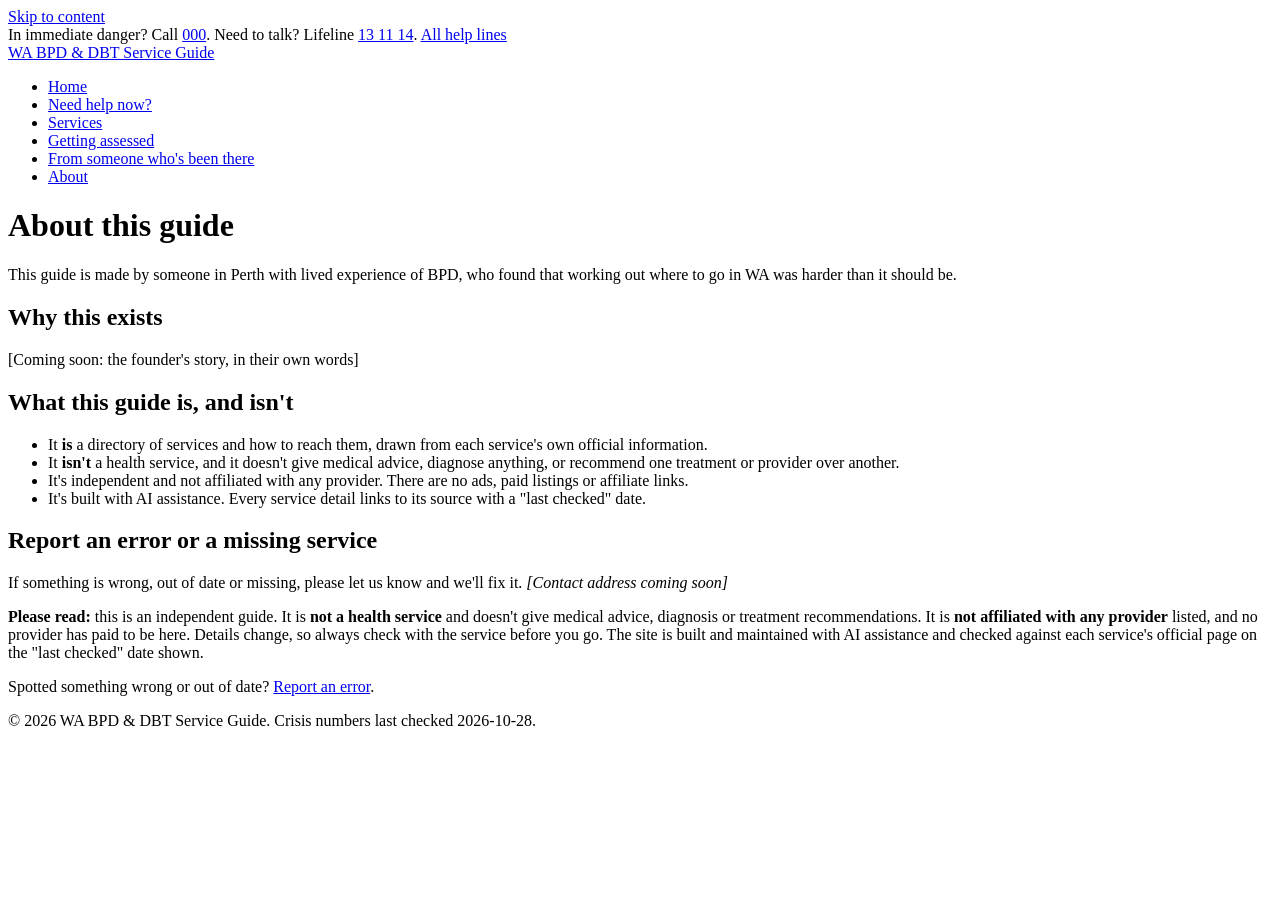
==== about/index.html @ 713c22a8 "Fix stylesheet and link paths for GitHub Pages subfolder Co-authored-by: thomasjohnston737 <thomasjo" ====
<!doctype html>
<html lang="en-AU">
<head>
<meta charset="utf-8">
<meta name="viewport" content="width=device-width,initial-scale=1">
<title>About | WA BPD &amp; DBT Service Guide</title>
<meta name="description" content="Who makes the WA BPD &amp; DBT Service Guide, how information is checked, and how to report an error.">
<link rel="canonical" href="https://thomasjohnston737.github.io/bpd-wa-guide/about/">
<meta property="og:title" content="About | WA BPD &amp; DBT Service Guide">
<meta property="og:description" content="Who makes the WA BPD &amp; DBT Service Guide, how information is checked, and how to report an error.">
<meta property="og:type" content="website">
<meta property="og:locale" content="en_AU">
<meta name="theme-color" content="#2f5d62">
<link rel="stylesheet" href="/bpd-wa-guide/assets/style.css">
</head>
<body>
<a class="skip" href="#main">Skip to content</a>
<div class="topbar"><div class="wrap">In immediate danger? Call <a href="tel:000">000</a>. Need to talk? Lifeline <a href="tel:131114">13 11 14</a>. <a href="/bpd-wa-guide/help-now/">All help lines</a></div></div>
<header class="site"><div class="wrap">
<a class="brand" href="/bpd-wa-guide/">WA BPD &amp; DBT <span>Service Guide</span></a>
<nav aria-label="Main"><ul><li><a href="/bpd-wa-guide/">Home</a></li><li><a href="/bpd-wa-guide/help-now/">Need help now?</a></li><li><a href="/bpd-wa-guide/services/">Services</a></li><li><a href="/bpd-wa-guide/getting-assessed/">Getting assessed</a></li><li><a href="/bpd-wa-guide/from-someone-whos-been-there/">From someone who&#x27;s been there</a></li><li><a href="/bpd-wa-guide/about/" aria-current=page>About</a></li></ul></nav>
</div></header>
<main id="main"><div class="wrap">

<h1>About this guide</h1>
<p class="lede">This guide is made by someone in Perth with lived experience of BPD, who found that working out where to go in WA was harder than it should be.</p>
<section class="placeholder"><h2>Why this exists</h2><p class="meta">[Coming soon: the founder's story, in their own words]</p></section>
<h2>What this guide is, and isn't</h2>
<ul>
<li>It <strong>is</strong> a directory of services and how to reach them, drawn from each service's own official information.</li>
<li>It <strong>isn't</strong> a health service, and it doesn't give medical advice, diagnose anything, or recommend one treatment or provider over another.</li>
<li>It's independent and not affiliated with any provider. There are no ads, paid listings or affiliate links.</li>
<li>It's built with AI assistance. Every service detail links to its source with a "last checked" date.</li>
</ul>
<h2 id="report">Report an error or a missing service</h2>
<p>If something is wrong, out of date or missing, please let us know and we'll fix it. <em>[Contact address coming soon]</em></p>

</div></main>
<footer class="site"><div class="wrap">
<p><strong>Please read:</strong> this is an independent guide. It is <strong>not a health service</strong> and doesn't give medical advice, diagnosis or treatment recommendations. It is <strong>not affiliated with any provider</strong> listed, and no provider has paid to be here. Details change, so always check with the service before you go. The site is built and maintained with AI assistance and checked against each service's official page on the "last checked" date shown.</p>
<p>Spotted something wrong or out of date? <a href="/bpd-wa-guide/about/#report">Report an error</a>.</p>
<p>&copy; 2026 WA BPD & DBT Service Guide. Crisis numbers last checked 2026-10-28.</p>
</div></footer>
</body>
</html>
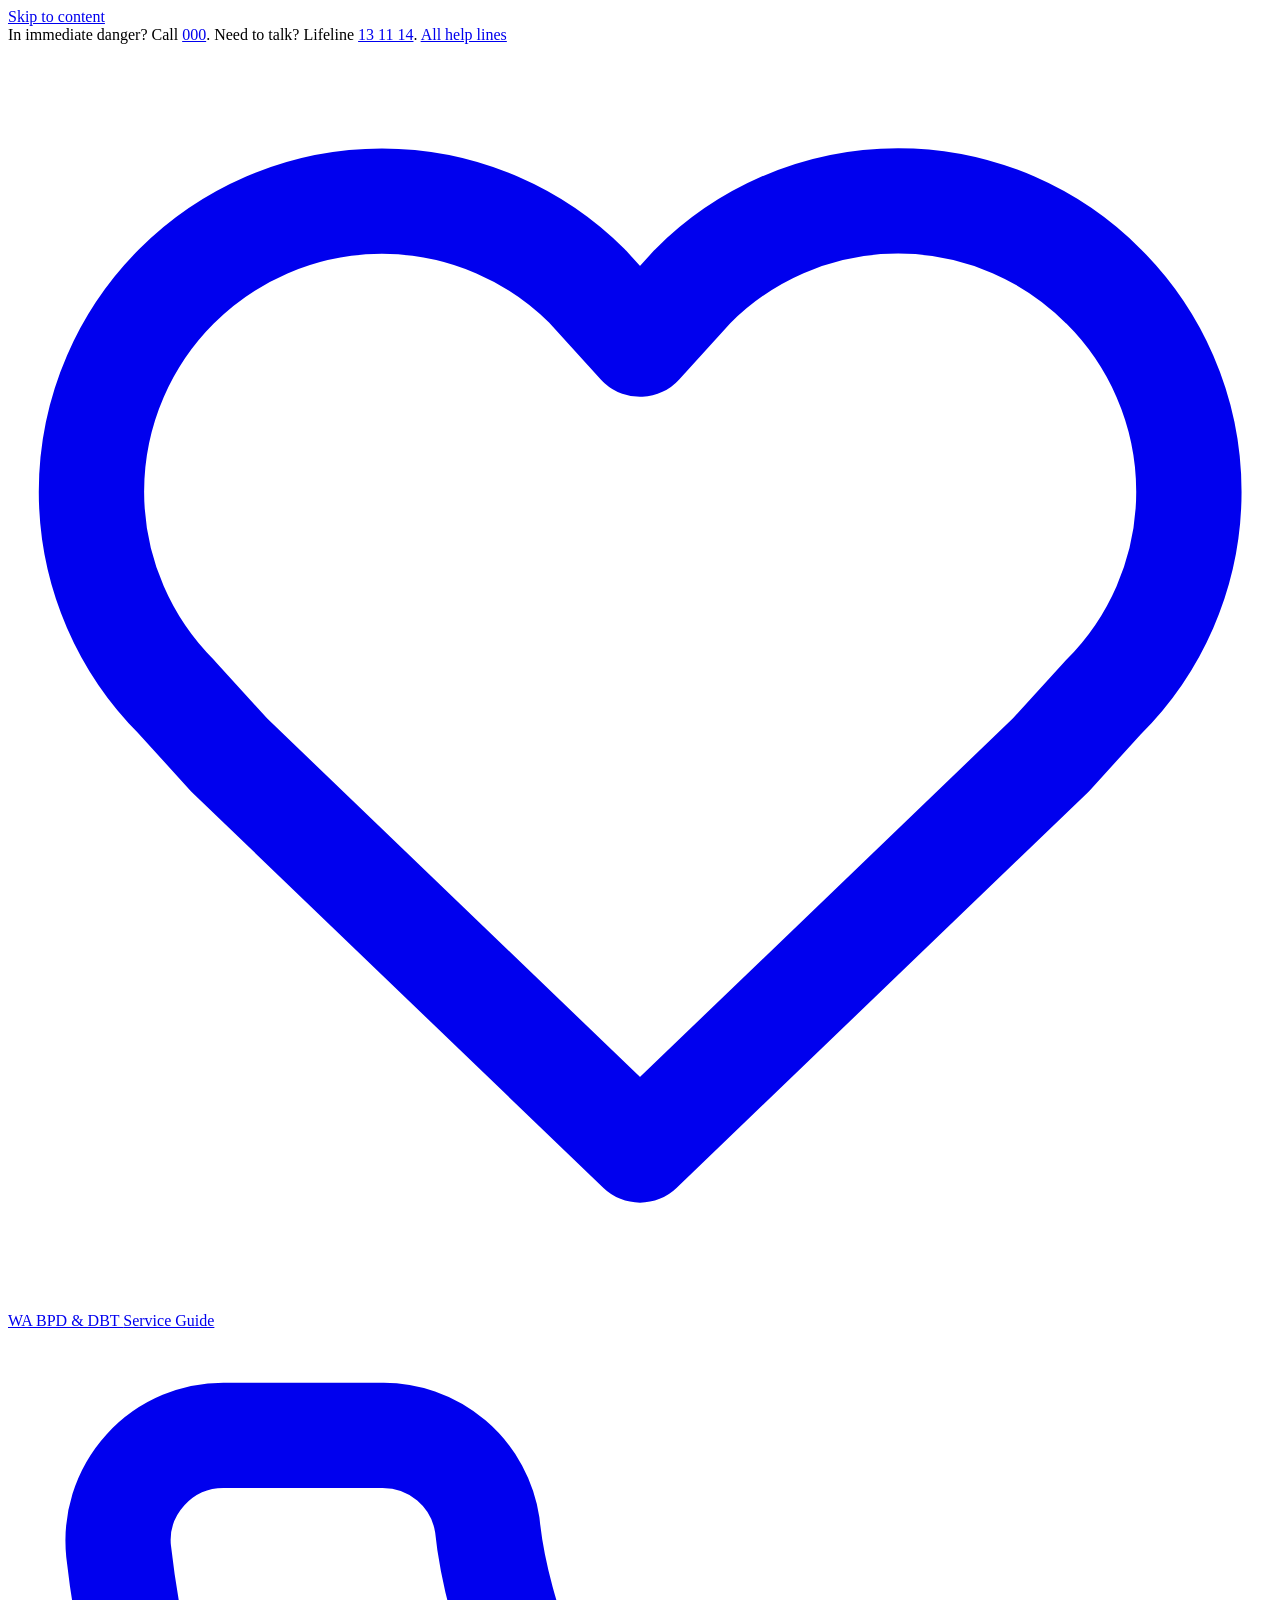
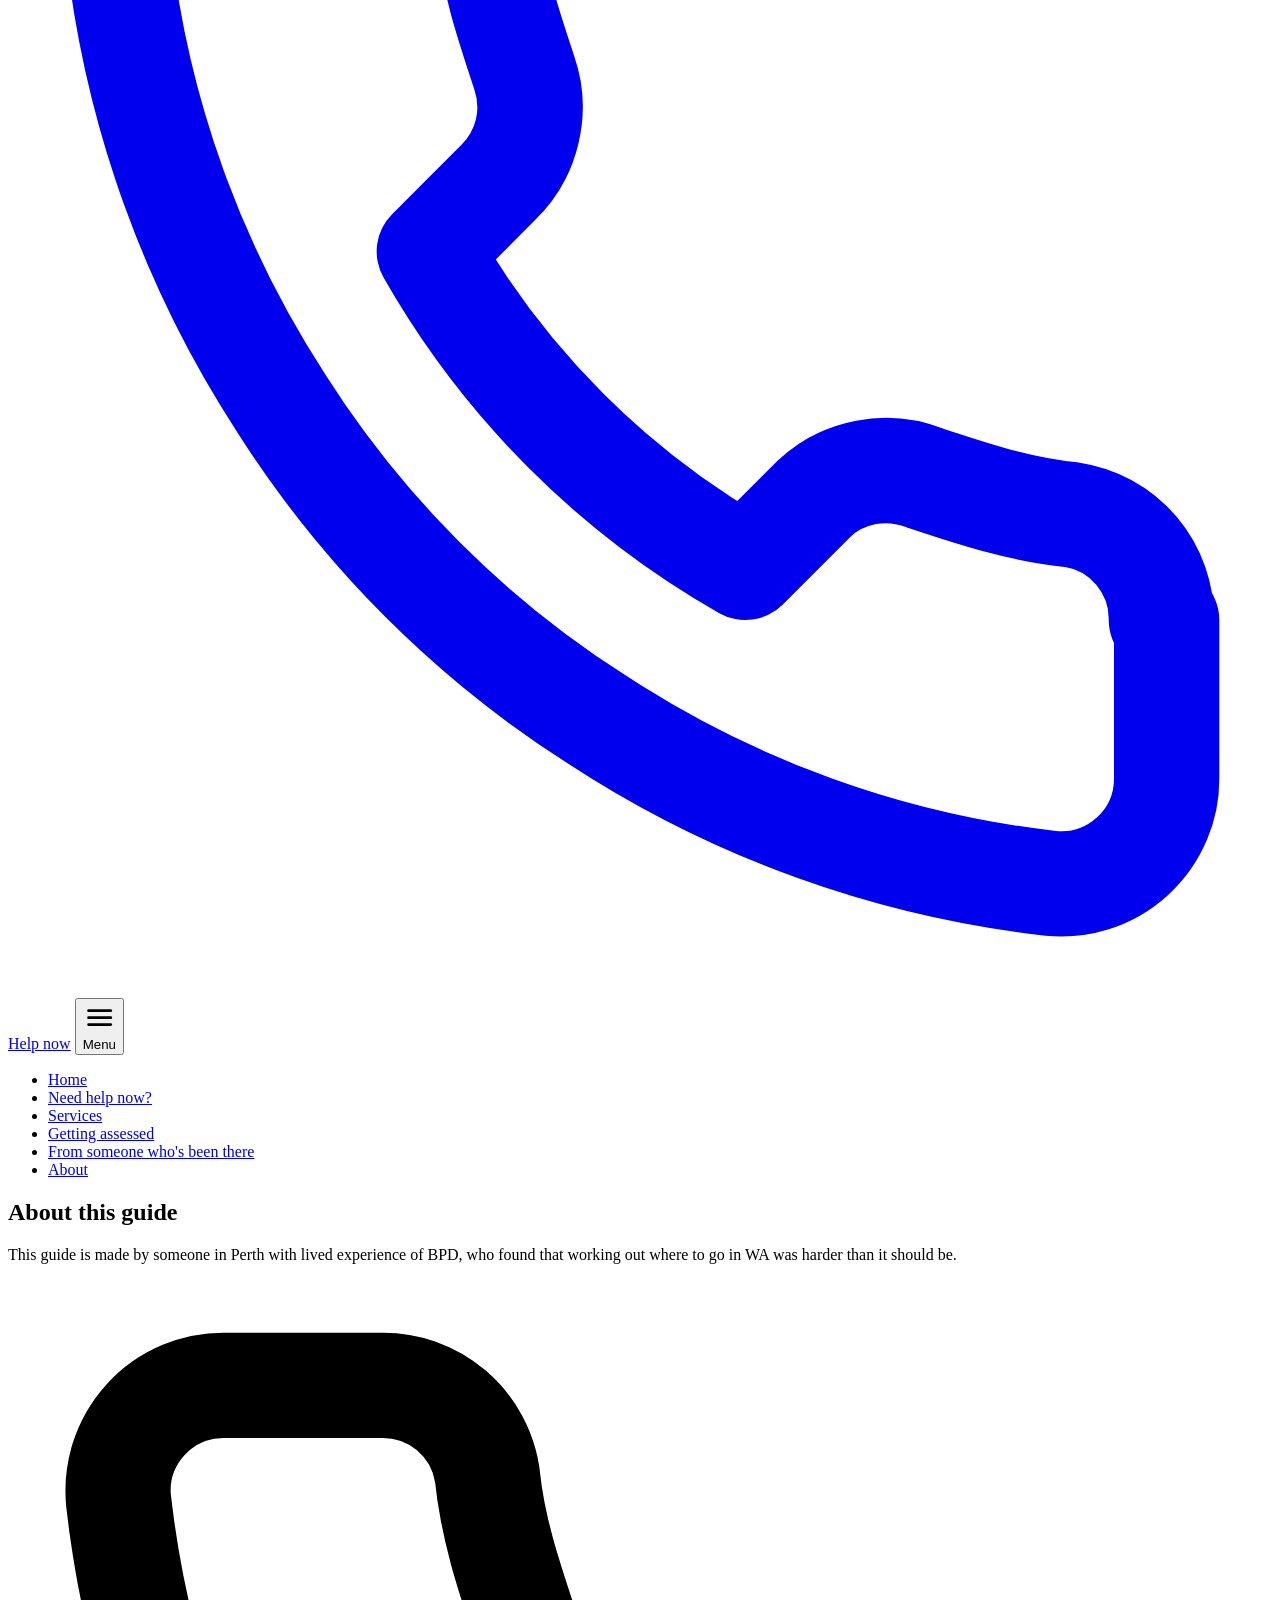
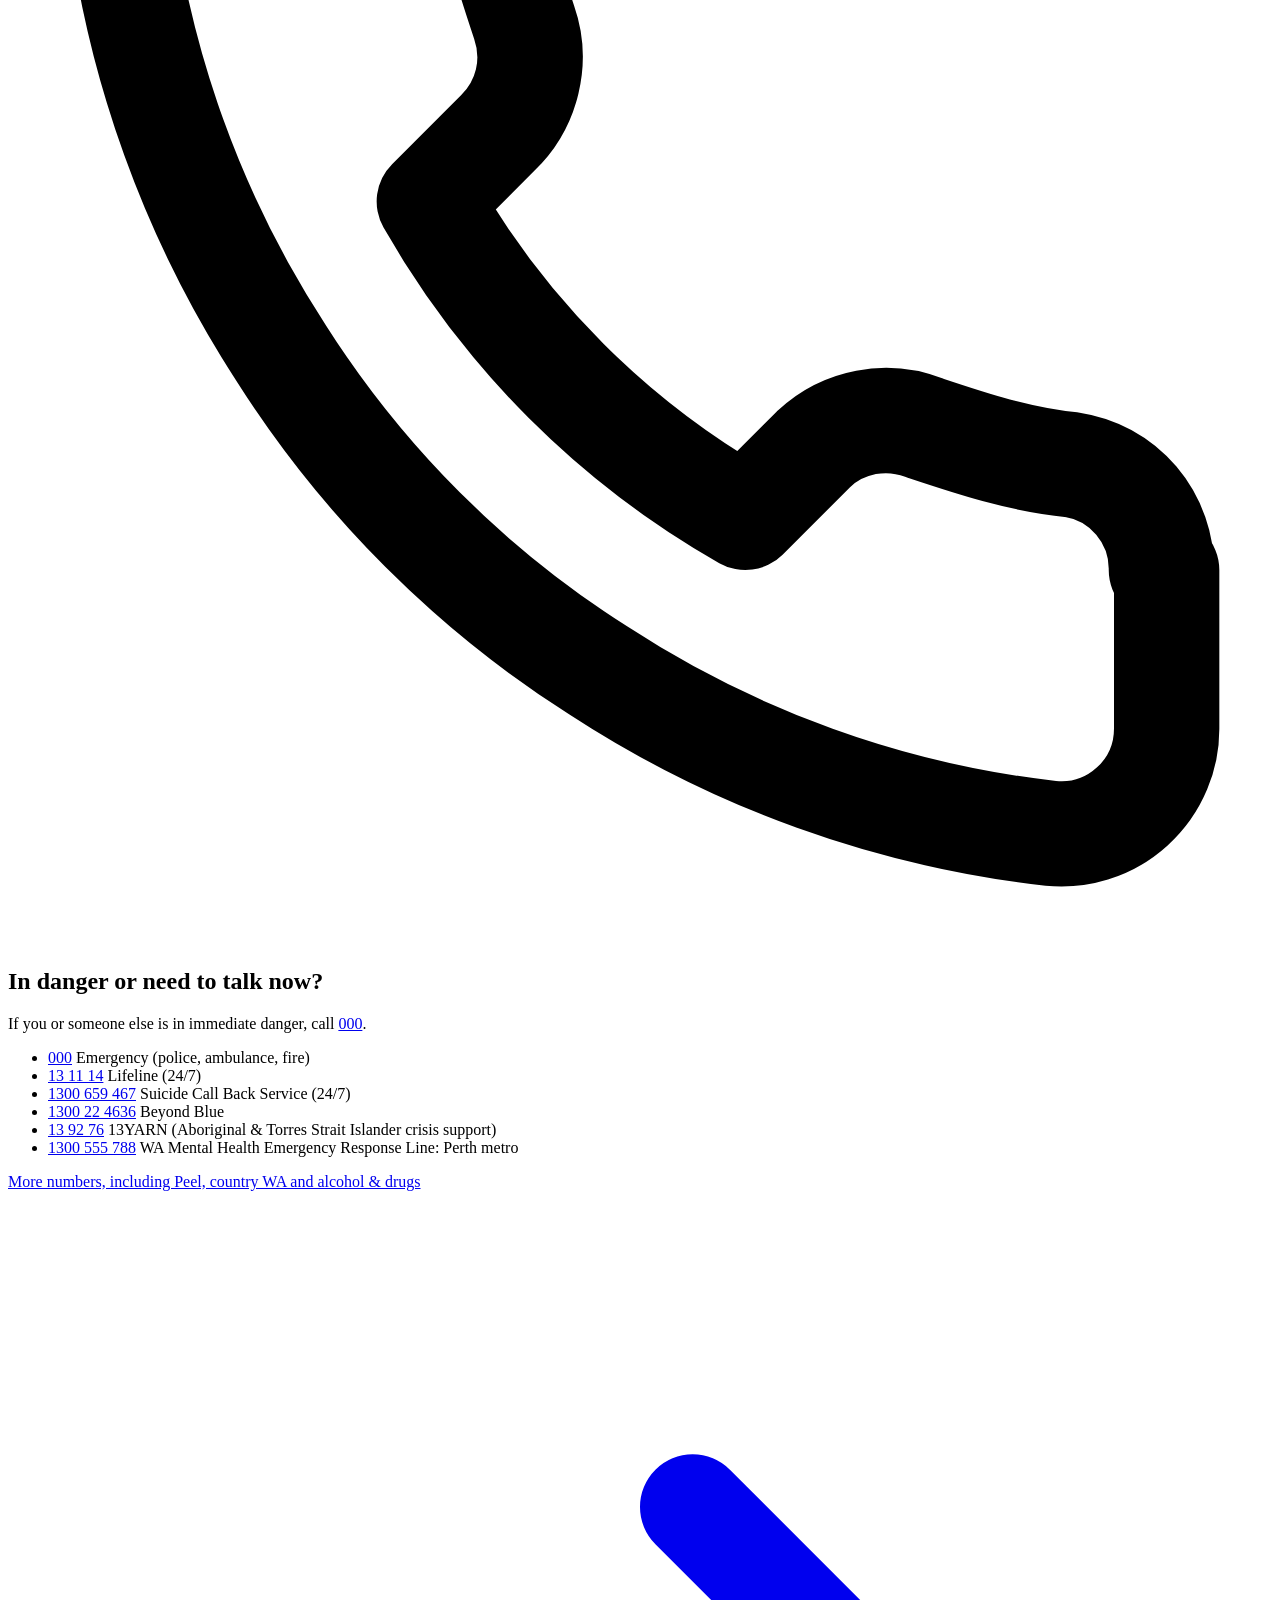
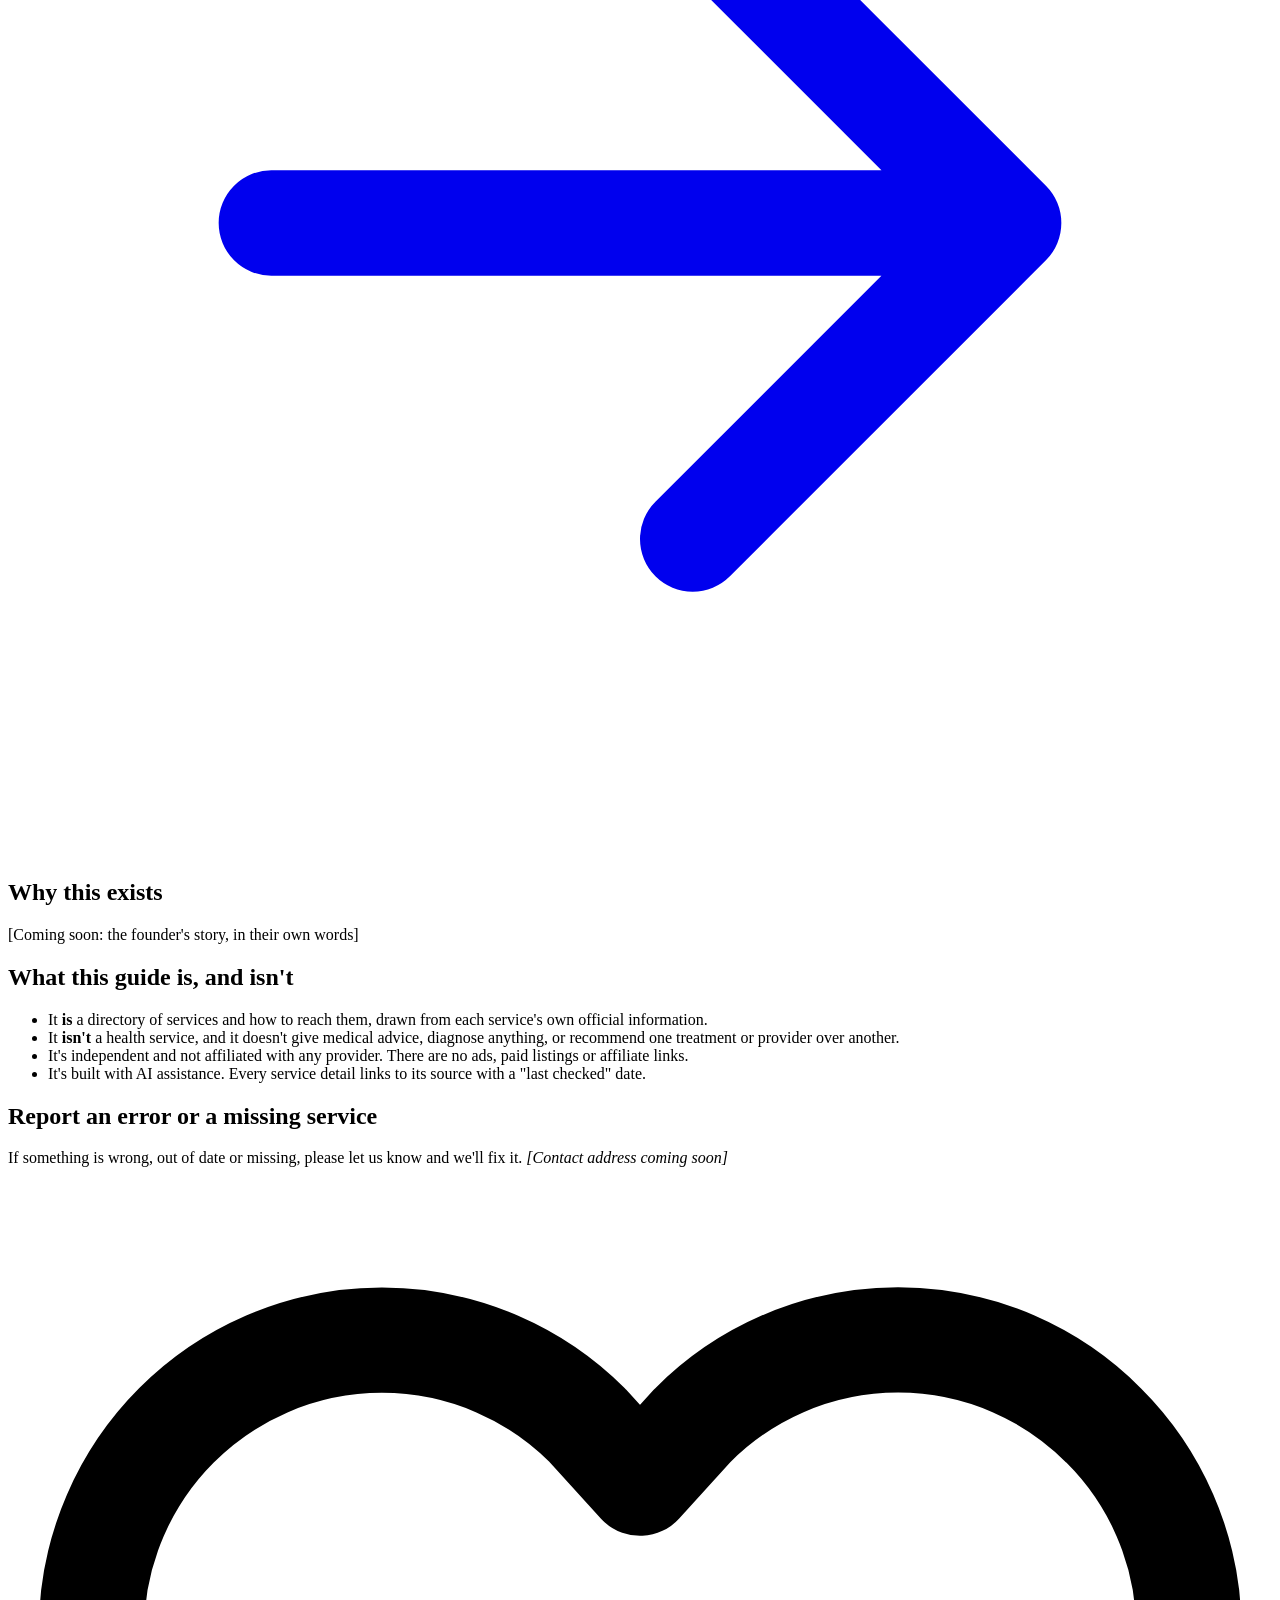
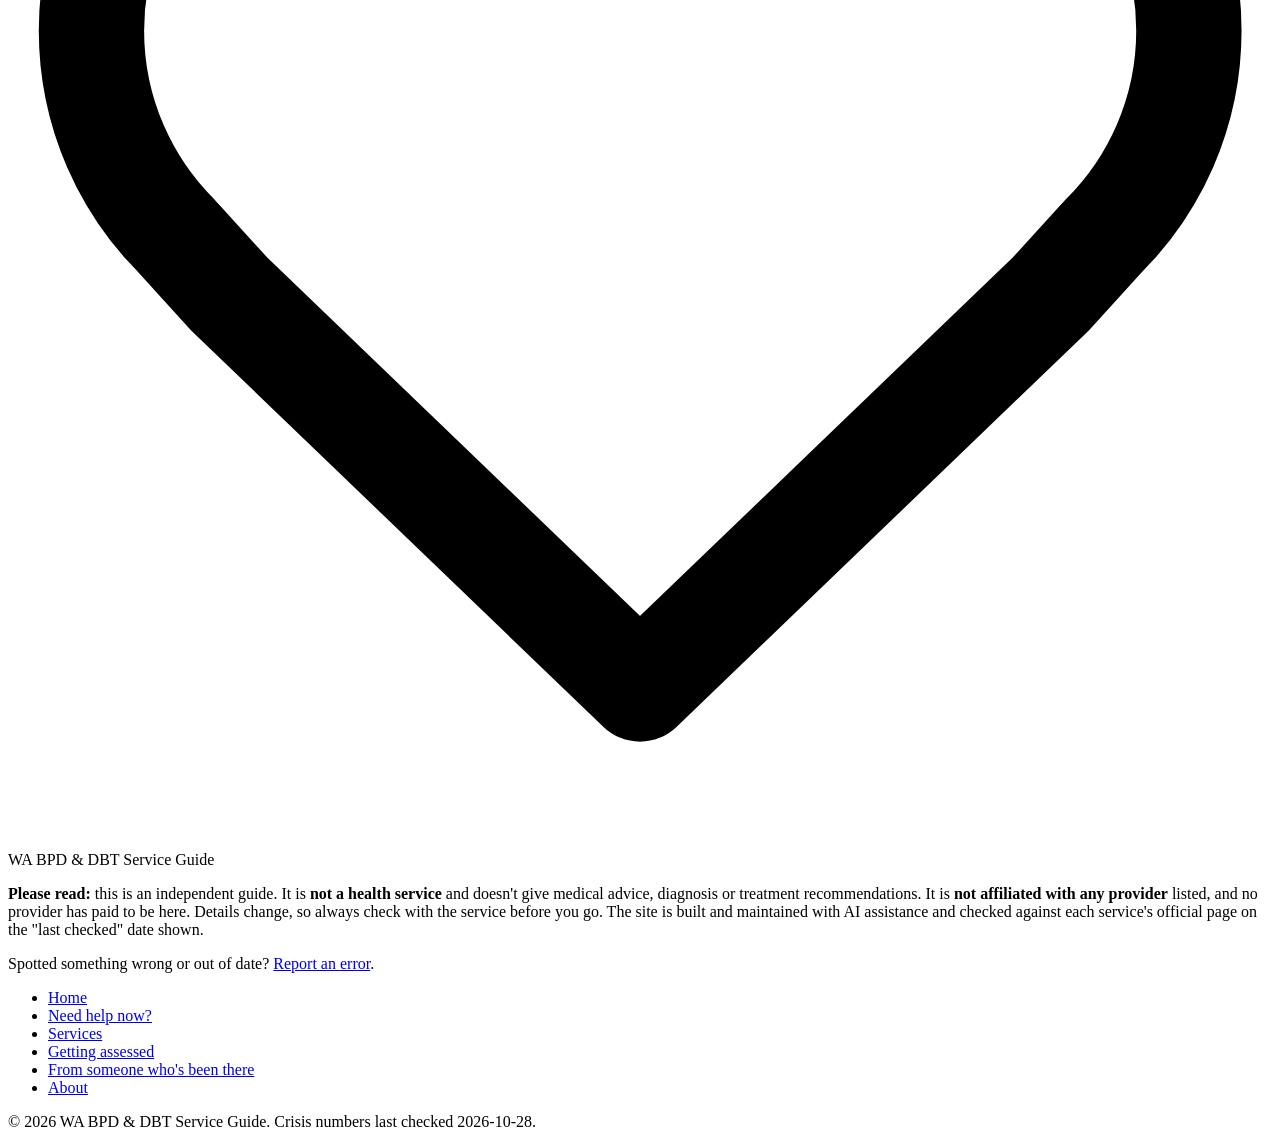
==== commit 5881fdbd: "Visual redesign: header, hero, cards, crisis tiles, services filters Co-authored-by: thomasjohnston7" ====
--- a/about/index.html
+++ b/about/index.html
@@ -1,5 +1,5 @@
 <!doctype html>
-<html lang="en-AU">
+<html lang="en-AU" class="no-js">
 <head>
 <meta charset="utf-8">
 <meta name="viewport" content="width=device-width,initial-scale=1">
@@ -10,20 +10,29 @@
 <meta property="og:description" content="Who makes the WA BPD &amp; DBT Service Guide, how information is checked, and how to report an error.">
 <meta property="og:type" content="website">
 <meta property="og:locale" content="en_AU">
-<meta name="theme-color" content="#2f5d62">
+<meta name="theme-color" content="#1f4f4b">
 <link rel="stylesheet" href="/bpd-wa-guide/assets/style.css">
+<script>document.documentElement.className='js'</script>
 </head>
 <body>
 <a class="skip" href="#main">Skip to content</a>
 <div class="topbar"><div class="wrap">In immediate danger? Call <a href="tel:000">000</a>. Need to talk? Lifeline <a href="tel:131114">13 11 14</a>. <a href="/bpd-wa-guide/help-now/">All help lines</a></div></div>
-<header class="site"><div class="wrap">
-<a class="brand" href="/bpd-wa-guide/">WA BPD &amp; DBT <span>Service Guide</span></a>
-<nav aria-label="Main"><ul><li><a href="/bpd-wa-guide/">Home</a></li><li><a href="/bpd-wa-guide/help-now/">Need help now?</a></li><li><a href="/bpd-wa-guide/services/">Services</a></li><li><a href="/bpd-wa-guide/getting-assessed/">Getting assessed</a></li><li><a href="/bpd-wa-guide/from-someone-whos-been-there/">From someone who&#x27;s been there</a></li><li><a href="/bpd-wa-guide/about/" aria-current=page>About</a></li></ul></nav>
+<header class="site"><div class="wrap bar">
+<a class="brand" href="/bpd-wa-guide/"><span class="mark" aria-hidden="true"><svg class="ic" viewBox="0 0 24 24" aria-hidden="true" focusable="false" fill="none" stroke="currentColor" stroke-width="2" stroke-linecap="round" stroke-linejoin="round"><path d="M20.8 4.6a5.5 5.5 0 0 0-7.8 0L12 5.7l-1-1.1a5.5 5.5 0 0 0-7.8 7.8l1 1.1L12 21l7.8-7.5 1-1.1a5.5 5.5 0 0 0 0-7.8z"/></svg></span><span class="bname">WA BPD &amp; DBT <span>Service Guide</span></span></a>
+<div class="hactions">
+<a class="btn-urgent" href="/bpd-wa-guide/help-now/" aria-label="Need help now? Crisis and support lines"><svg class="ic sm" viewBox="0 0 24 24" aria-hidden="true" focusable="false" fill="none" stroke="currentColor" stroke-width="2" stroke-linecap="round" stroke-linejoin="round"><path d="M22 16.9v3a2 2 0 0 1-2.2 2 19.8 19.8 0 0 1-8.6-3.1 19.5 19.5 0 0 1-6-6A19.8 19.8 0 0 1 2.1 4.2 2 2 0 0 1 4.1 2h3a2 2 0 0 1 2 1.7c.1 1 .4 1.9.7 2.8a2 2 0 0 1-.5 2.1L8 9.9a16 16 0 0 0 6 6l1.3-1.3a2 2 0 0 1 2.1-.4c.9.3 1.8.6 2.8.7a2 2 0 0 1 1.7 2z"/></svg><span>Help now</span></a>
+<button type="button" class="nav-toggle" aria-expanded="false" aria-controls="mainnav"><svg class="ic" viewBox="0 0 24 24" aria-hidden="true" focusable="false" fill="none" stroke="currentColor" stroke-width="2" stroke-linecap="round" stroke-linejoin="round"><path d="M4 7h16M4 12h16M4 17h16"/></svg><span>Menu</span></button>
+</div>
+<nav id="mainnav" class="mainnav" aria-label="Main"><ul><li><a href="/bpd-wa-guide/">Home</a></li><li><a href="/bpd-wa-guide/help-now/">Need help now?</a></li><li><a href="/bpd-wa-guide/services/">Services</a></li><li><a href="/bpd-wa-guide/getting-assessed/">Getting assessed</a></li><li><a href="/bpd-wa-guide/from-someone-whos-been-there/">From someone who&#x27;s been there</a></li><li><a href="/bpd-wa-guide/about/" aria-current=page>About</a></li></ul></nav>
 </div></header>
+<section class="pagehead"><div class="wrap"><h1>About this guide</h1><p class="lede">This guide is made by someone in Perth with lived experience of BPD, who found that working out where to go in WA was harder than it should be.</p></div></section>
 <main id="main"><div class="wrap">
 
-<h1>About this guide</h1>
-<p class="lede">This guide is made by someone in Perth with lived experience of BPD, who found that working out where to go in WA was harder than it should be.</p>
+<aside class="crisis" aria-label="Crisis support">
+<div class="crisis-head"><span class="crisis-ic"><svg class="ic" viewBox="0 0 24 24" aria-hidden="true" focusable="false" fill="none" stroke="currentColor" stroke-width="2" stroke-linecap="round" stroke-linejoin="round"><path d="M22 16.9v3a2 2 0 0 1-2.2 2 19.8 19.8 0 0 1-8.6-3.1 19.5 19.5 0 0 1-6-6A19.8 19.8 0 0 1 2.1 4.2 2 2 0 0 1 4.1 2h3a2 2 0 0 1 2 1.7c.1 1 .4 1.9.7 2.8a2 2 0 0 1-.5 2.1L8 9.9a16 16 0 0 0 6 6l1.3-1.3a2 2 0 0 1 2.1-.4c.9.3 1.8.6 2.8.7a2 2 0 0 1 1.7 2z"/></svg></span><h2>In danger or need to talk now?</h2></div>
+<p>If you or someone else is in immediate danger, call <a class="num" href="tel:000">000</a>.</p>
+<ul><li><a class="num" href="tel:000">000</a> <span>Emergency (police, ambulance, fire)</span></li><li><a class="num" href="tel:131114">13 11 14</a> <span>Lifeline (24/7)</span></li><li><a class="num" href="tel:1300659467">1300 659 467</a> <span>Suicide Call Back Service (24/7)</span></li><li><a class="num" href="tel:1300224636">1300 22 4636</a> <span>Beyond Blue</span></li><li><a class="num" href="tel:139276">13 92 76</a> <span>13YARN (Aboriginal &amp; Torres Strait Islander crisis support)</span></li><li><a class="num" href="tel:1300555788">1300 555 788</a> <span>WA Mental Health Emergency Response Line: Perth metro</span></li></ul><p class="more"><a href="/bpd-wa-guide/help-now/">More numbers, including Peel, country WA and alcohol &amp; drugs <svg class="ic sm" viewBox="0 0 24 24" aria-hidden="true" focusable="false" fill="none" stroke="currentColor" stroke-width="2" stroke-linecap="round" stroke-linejoin="round"><path d="M5 12h14M13 6l6 6-6 6"/></svg></a></p>
+</aside>
 <section class="placeholder"><h2>Why this exists</h2><p class="meta">[Coming soon: the founder's story, in their own words]</p></section>
 <h2>What this guide is, and isn't</h2>
 <ul>
@@ -37,9 +46,14 @@
 
 </div></main>
 <footer class="site"><div class="wrap">
+<div class="fgrid">
+<div><p class="fbrand"><span class="mark" aria-hidden="true"><svg class="ic" viewBox="0 0 24 24" aria-hidden="true" focusable="false" fill="none" stroke="currentColor" stroke-width="2" stroke-linecap="round" stroke-linejoin="round"><path d="M20.8 4.6a5.5 5.5 0 0 0-7.8 0L12 5.7l-1-1.1a5.5 5.5 0 0 0-7.8 7.8l1 1.1L12 21l7.8-7.5 1-1.1a5.5 5.5 0 0 0 0-7.8z"/></svg></span> WA BPD & DBT Service Guide</p>
 <p><strong>Please read:</strong> this is an independent guide. It is <strong>not a health service</strong> and doesn't give medical advice, diagnosis or treatment recommendations. It is <strong>not affiliated with any provider</strong> listed, and no provider has paid to be here. Details change, so always check with the service before you go. The site is built and maintained with AI assistance and checked against each service's official page on the "last checked" date shown.</p>
-<p>Spotted something wrong or out of date? <a href="/bpd-wa-guide/about/#report">Report an error</a>.</p>
-<p>&copy; 2026 WA BPD & DBT Service Guide. Crisis numbers last checked 2026-10-28.</p>
+<p>Spotted something wrong or out of date? <a href="/bpd-wa-guide/about/#report">Report an error</a>.</p></div>
+<nav aria-label="Footer"><ul class="flinks"><li><a href="/bpd-wa-guide/">Home</a></li><li><a href="/bpd-wa-guide/help-now/">Need help now?</a></li><li><a href="/bpd-wa-guide/services/">Services</a></li><li><a href="/bpd-wa-guide/getting-assessed/">Getting assessed</a></li><li><a href="/bpd-wa-guide/from-someone-whos-been-there/">From someone who&#x27;s been there</a></li><li><a href="/bpd-wa-guide/about/">About</a></li></ul></nav>
+</div>
+<p class="fsmall">&copy; 2026 WA BPD & DBT Service Guide. Crisis numbers last checked 2026-10-28.</p>
 </div></footer>
+<script>(function(){var b=document.querySelector('.nav-toggle'),n=document.getElementById('mainnav');if(!b||!n)return;b.addEventListener('click',function(){var o=b.getAttribute('aria-expanded')==='true';b.setAttribute('aria-expanded',String(!o));n.classList.toggle('open',!o);});document.addEventListener('keydown',function(ev){if(ev.key==='Escape'&&n.classList.contains('open')){n.classList.remove('open');b.setAttribute('aria-expanded','false');b.focus();}});})();</script>
 </body>
 </html>
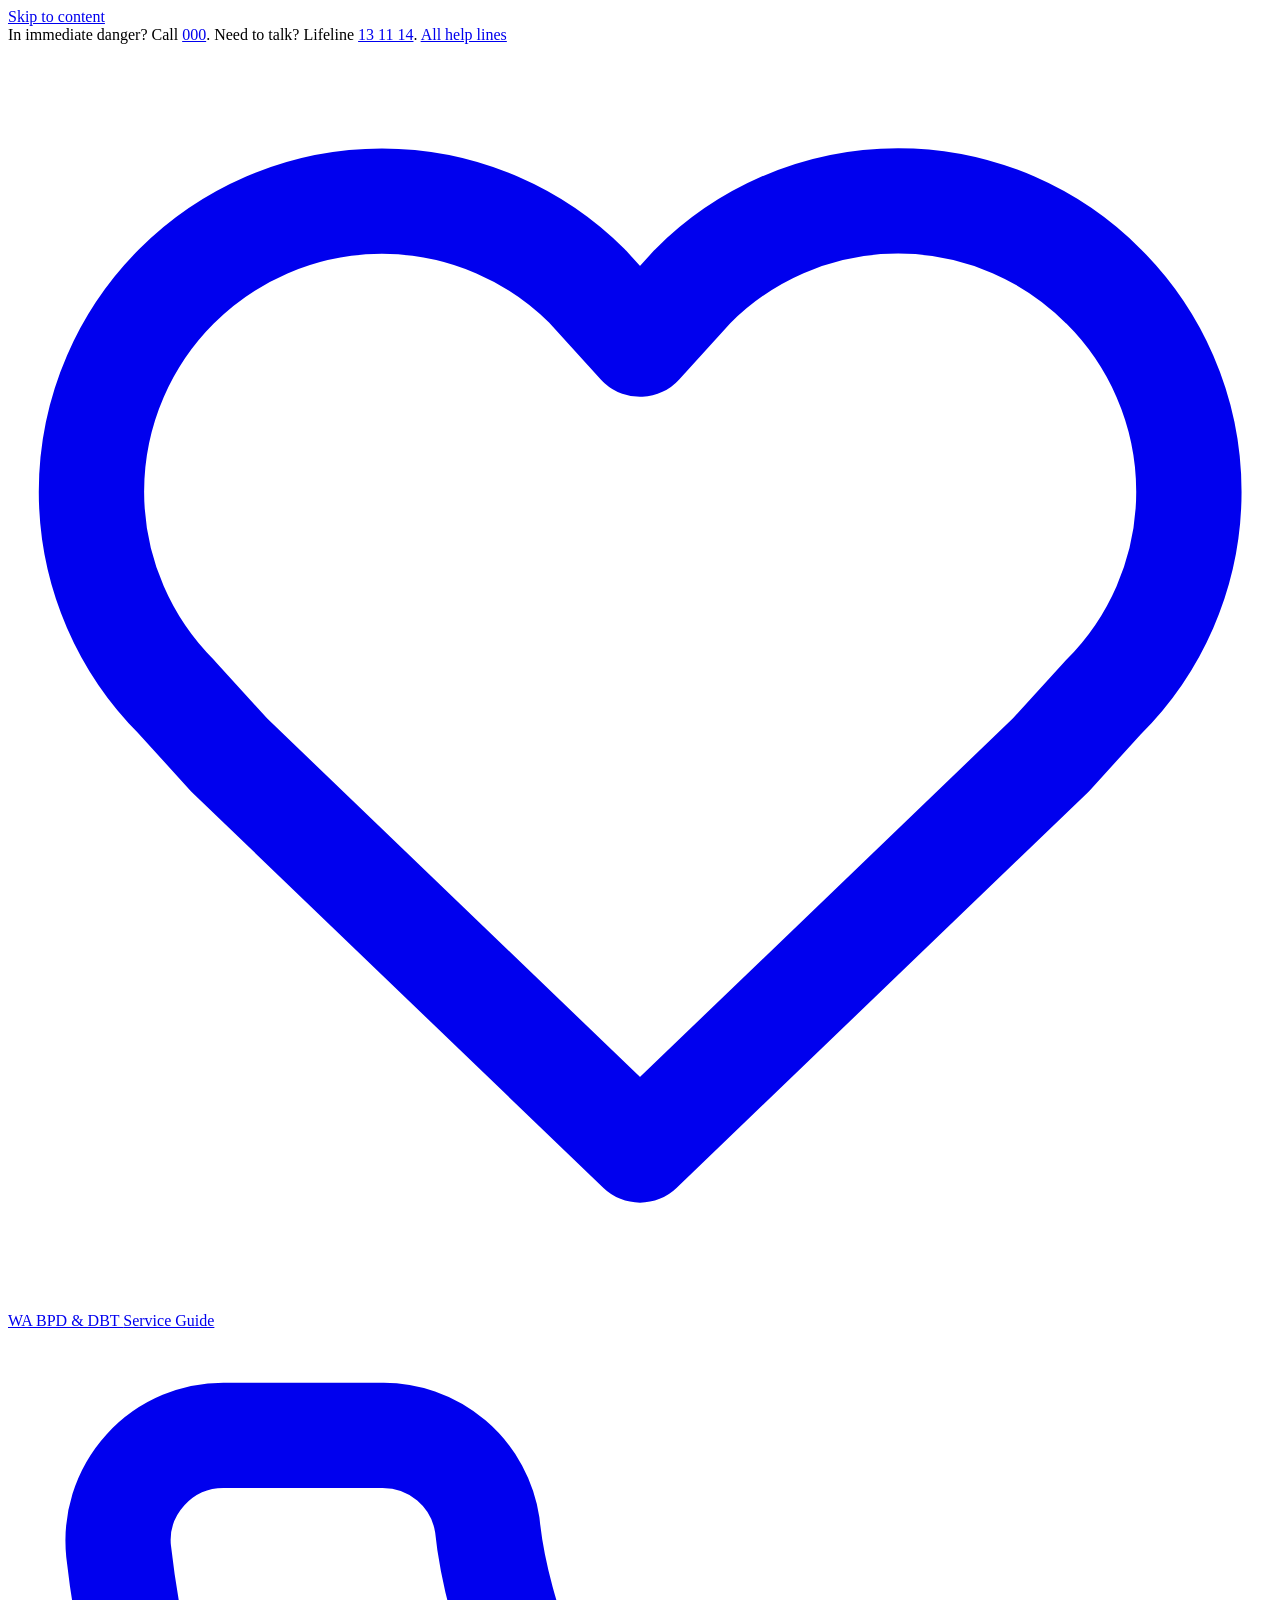
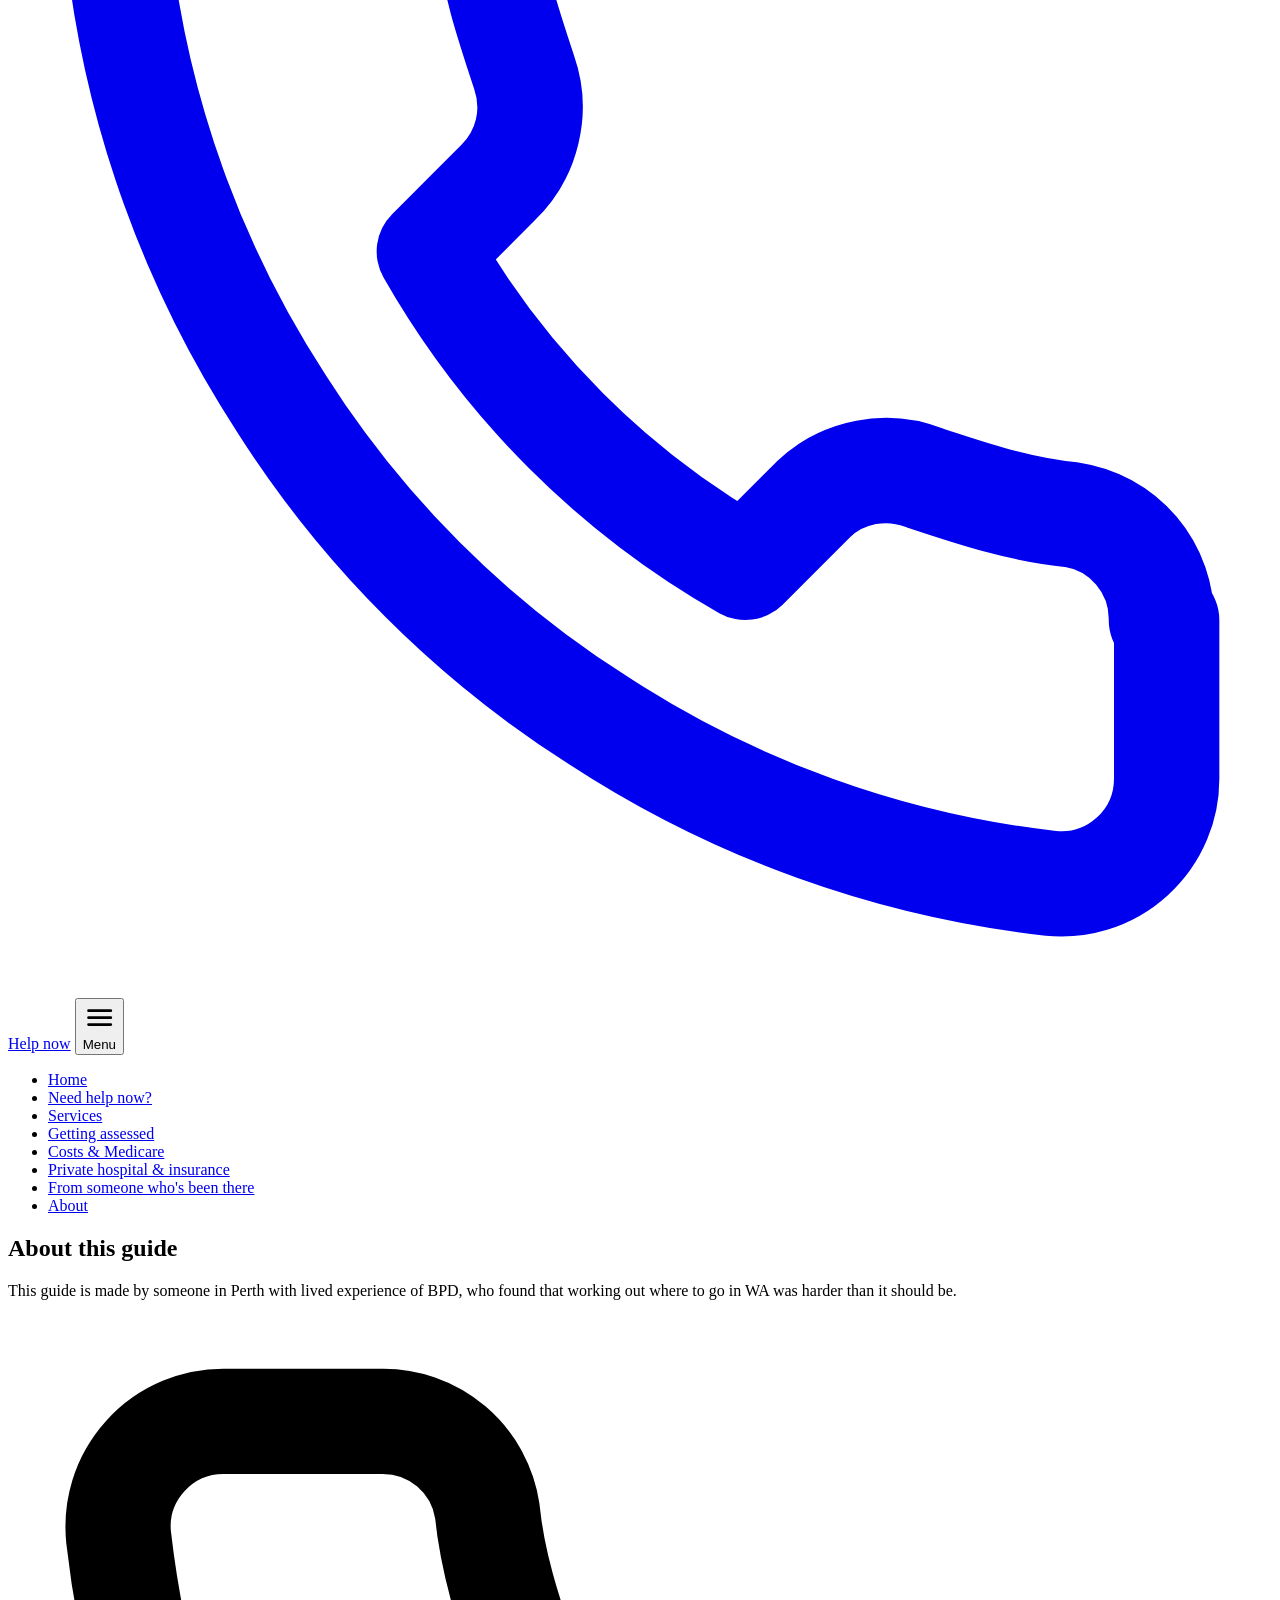
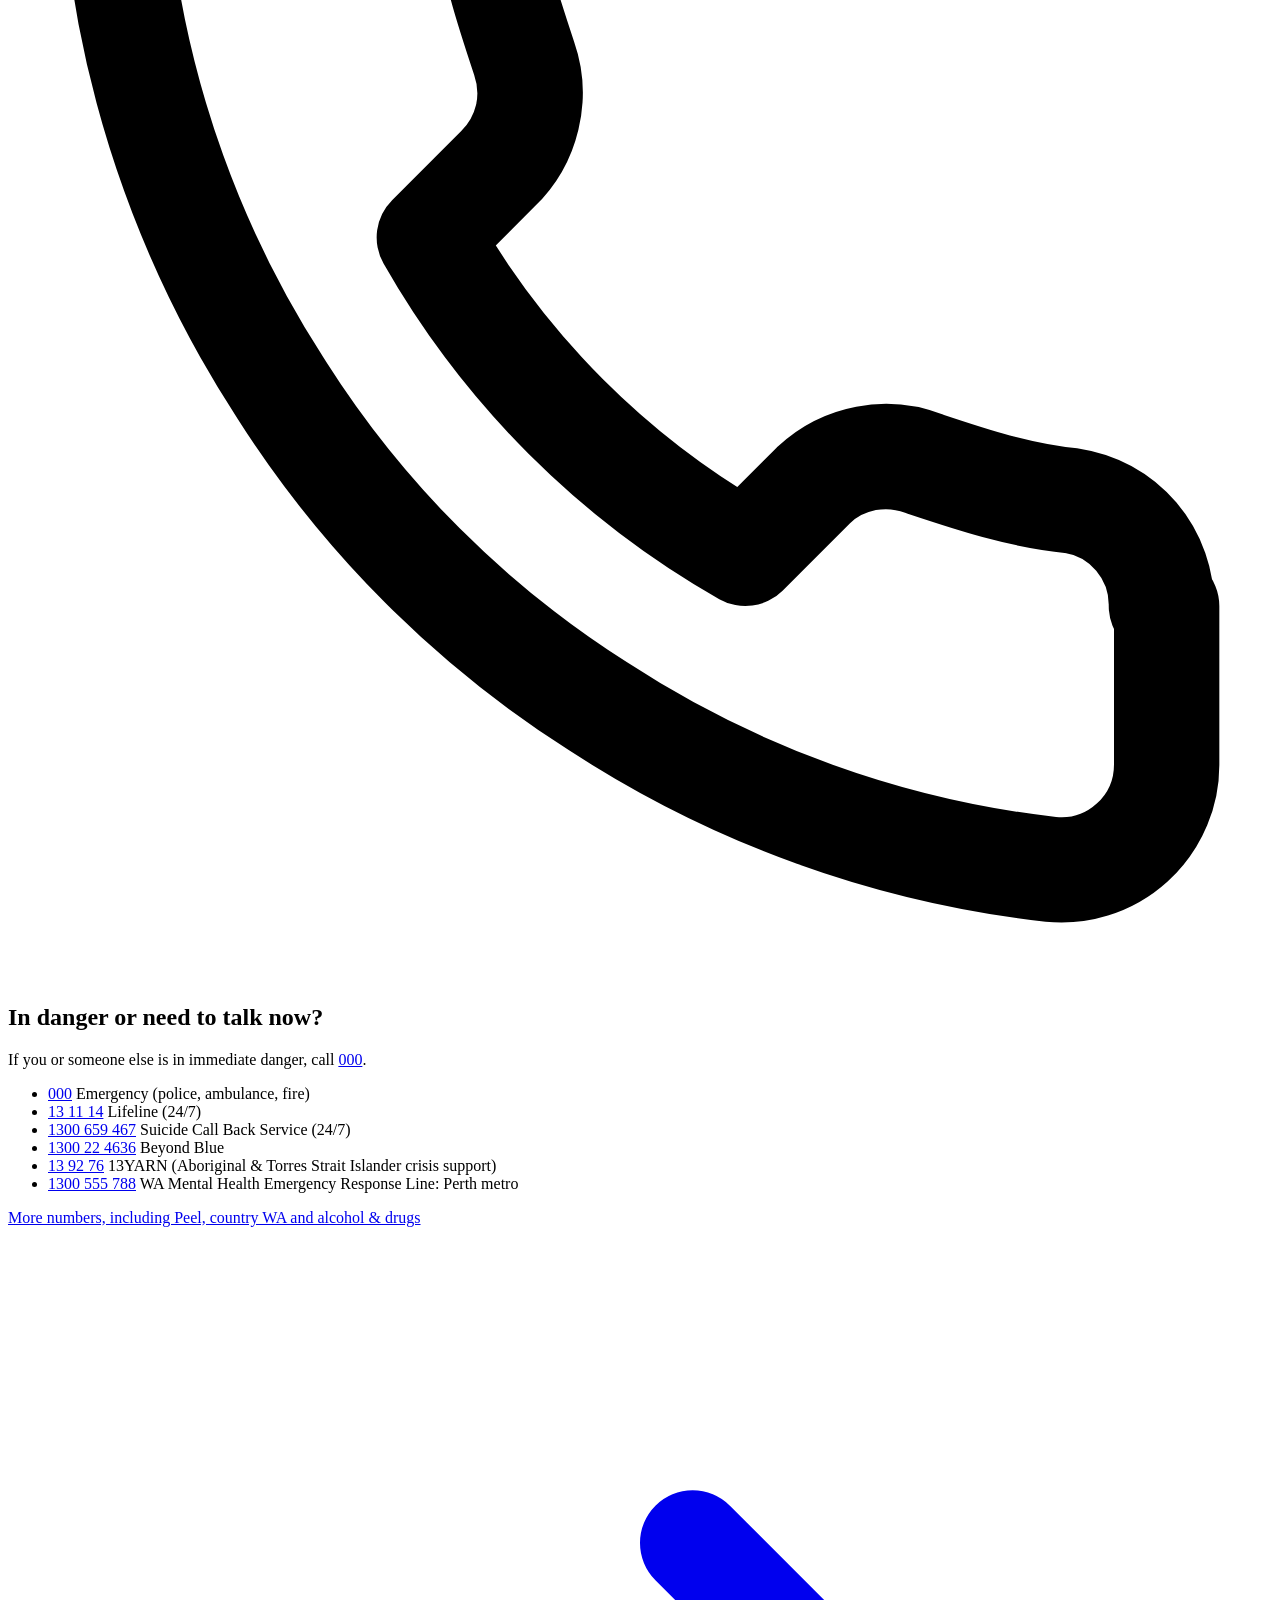
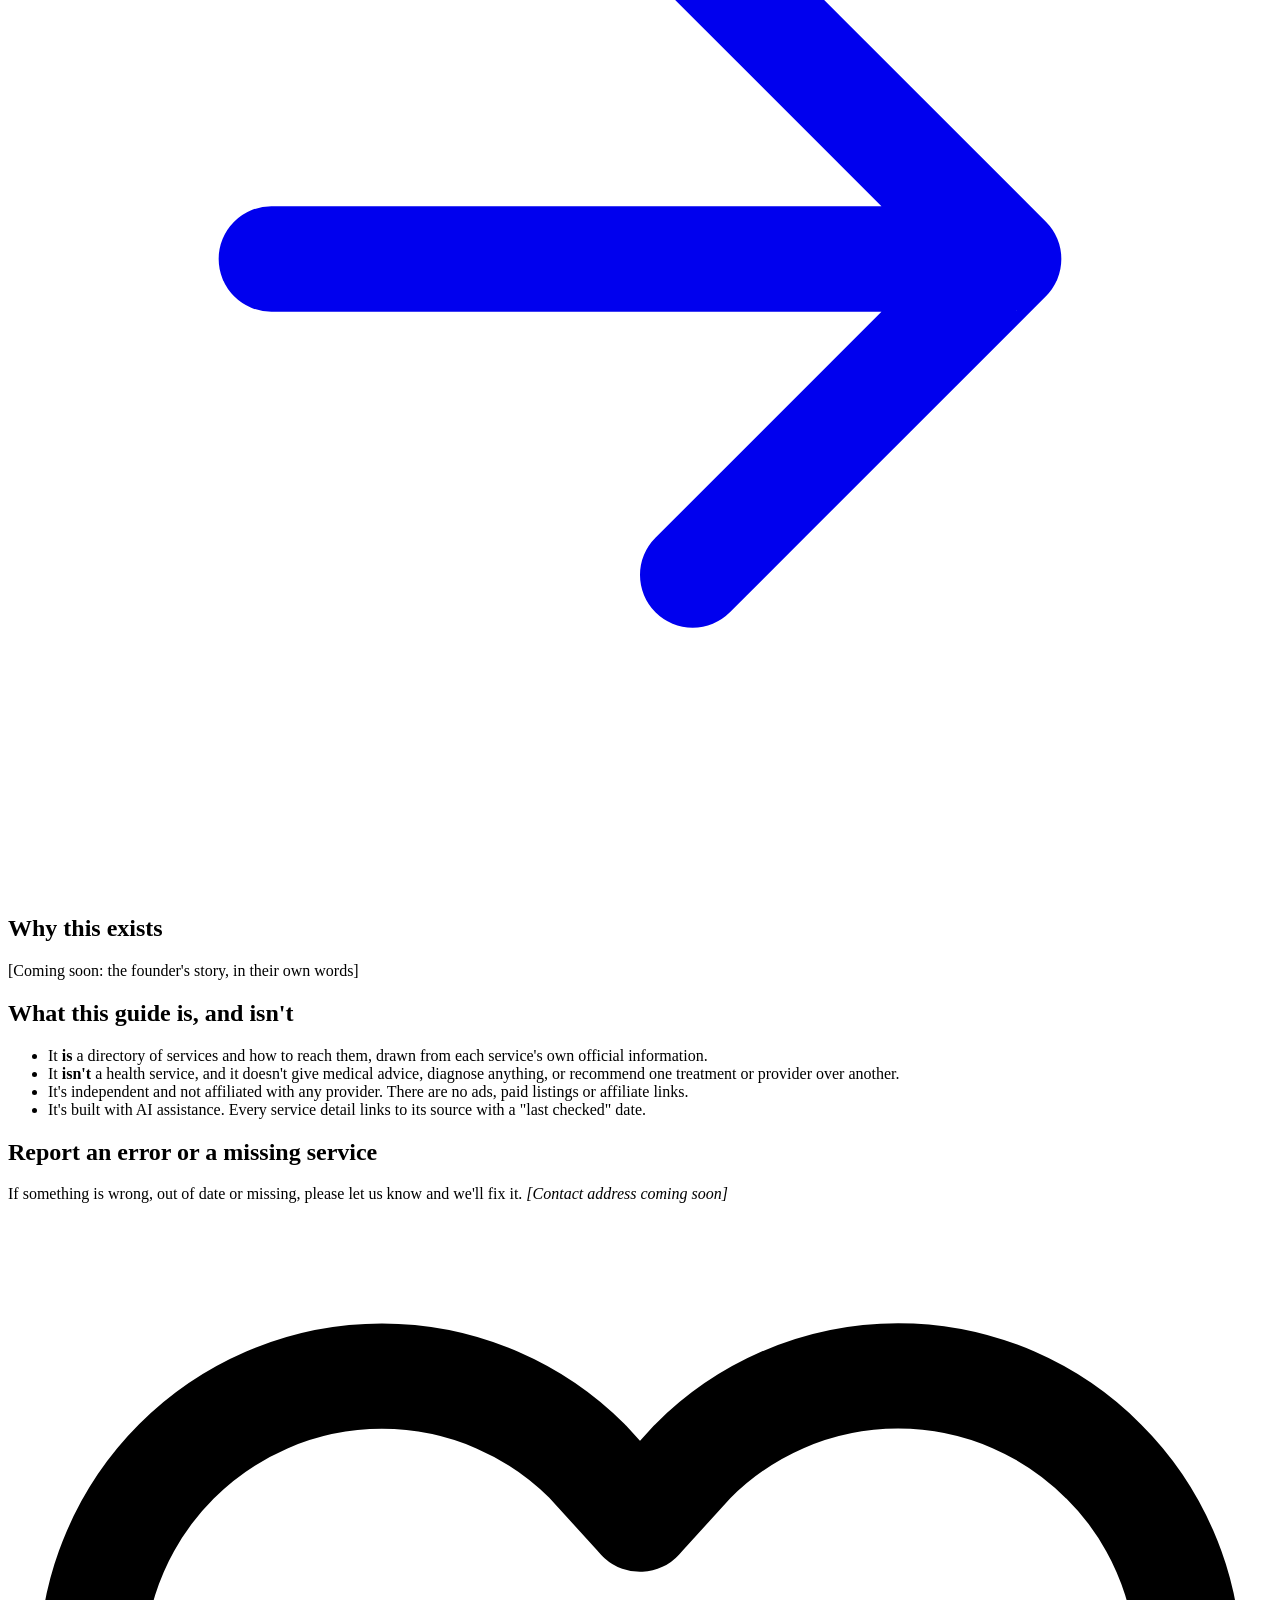
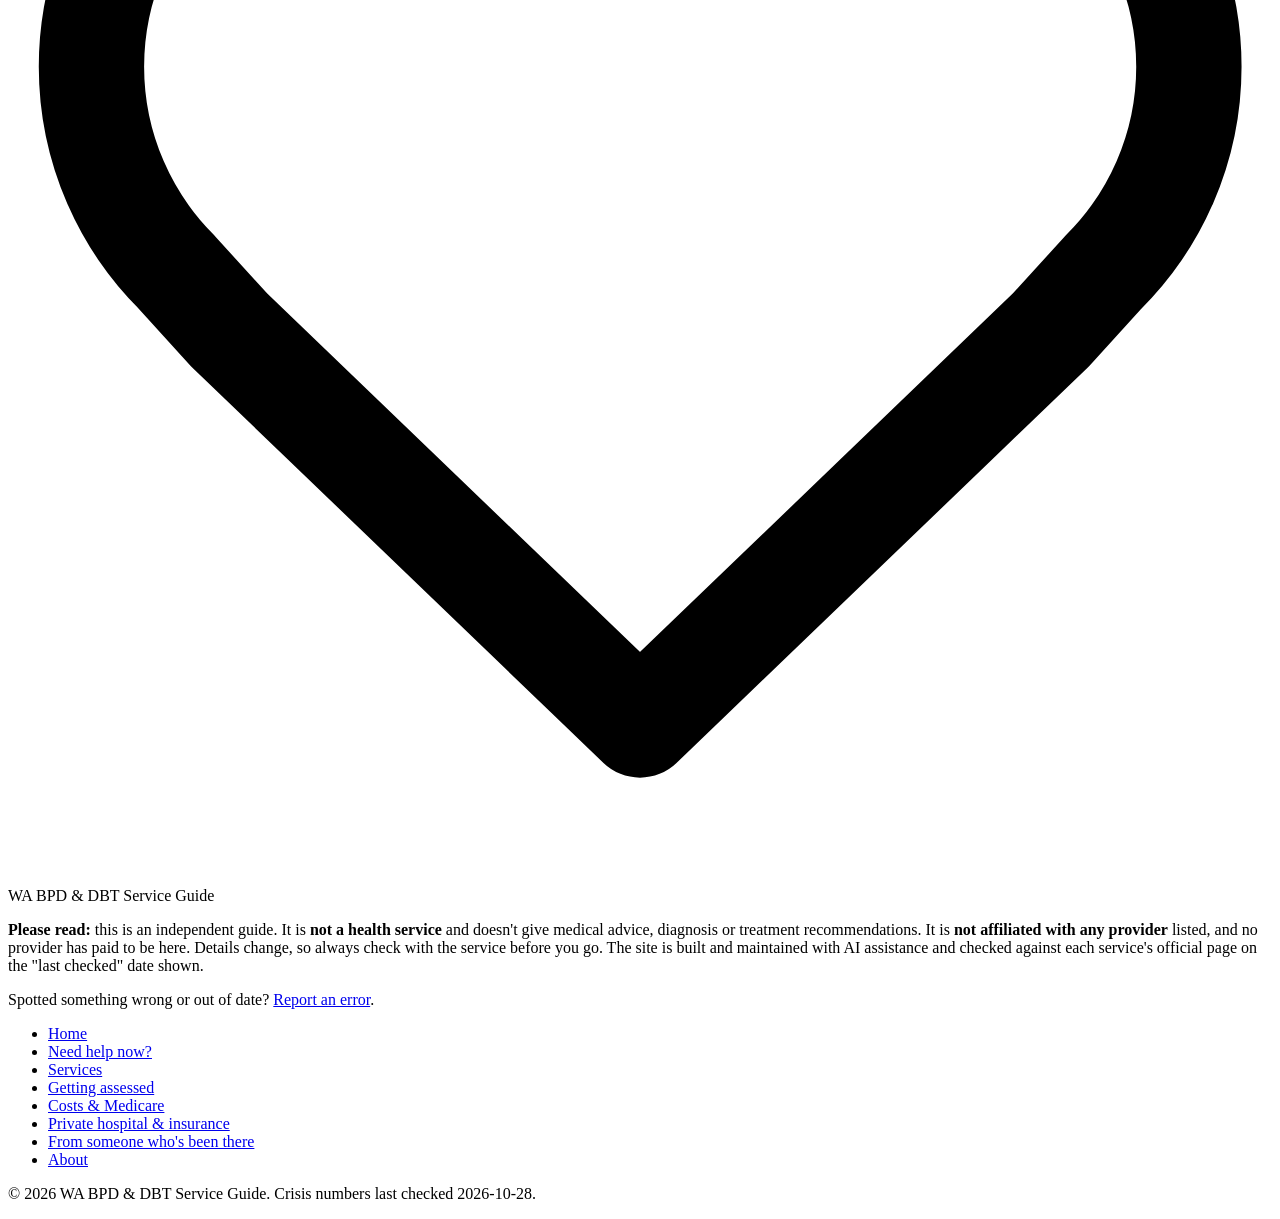
==== commit 3bf70067: "Add Private hospital & insurance page, publish Costs and Medicare (by MOGUL) Adds /private-hospital-" ====
--- a/about/index.html
+++ b/about/index.html
@@ -10,7 +10,7 @@
 <meta property="og:description" content="Who makes the WA BPD &amp; DBT Service Guide, how information is checked, and how to report an error.">
 <meta property="og:type" content="website">
 <meta property="og:locale" content="en_AU">
-<meta name="theme-color" content="#1f4f4b">
+<meta name="theme-color" content="#070b1a">
 <link rel="stylesheet" href="/bpd-wa-guide/assets/style.css">
 <script>document.documentElement.className='js'</script>
 </head>
@@ -23,7 +23,7 @@
 <a class="btn-urgent" href="/bpd-wa-guide/help-now/" aria-label="Need help now? Crisis and support lines"><svg class="ic sm" viewBox="0 0 24 24" aria-hidden="true" focusable="false" fill="none" stroke="currentColor" stroke-width="2" stroke-linecap="round" stroke-linejoin="round"><path d="M22 16.9v3a2 2 0 0 1-2.2 2 19.8 19.8 0 0 1-8.6-3.1 19.5 19.5 0 0 1-6-6A19.8 19.8 0 0 1 2.1 4.2 2 2 0 0 1 4.1 2h3a2 2 0 0 1 2 1.7c.1 1 .4 1.9.7 2.8a2 2 0 0 1-.5 2.1L8 9.9a16 16 0 0 0 6 6l1.3-1.3a2 2 0 0 1 2.1-.4c.9.3 1.8.6 2.8.7a2 2 0 0 1 1.7 2z"/></svg><span>Help now</span></a>
 <button type="button" class="nav-toggle" aria-expanded="false" aria-controls="mainnav"><svg class="ic" viewBox="0 0 24 24" aria-hidden="true" focusable="false" fill="none" stroke="currentColor" stroke-width="2" stroke-linecap="round" stroke-linejoin="round"><path d="M4 7h16M4 12h16M4 17h16"/></svg><span>Menu</span></button>
 </div>
-<nav id="mainnav" class="mainnav" aria-label="Main"><ul><li><a href="/bpd-wa-guide/">Home</a></li><li><a href="/bpd-wa-guide/help-now/">Need help now?</a></li><li><a href="/bpd-wa-guide/services/">Services</a></li><li><a href="/bpd-wa-guide/getting-assessed/">Getting assessed</a></li><li><a href="/bpd-wa-guide/from-someone-whos-been-there/">From someone who&#x27;s been there</a></li><li><a href="/bpd-wa-guide/about/" aria-current=page>About</a></li></ul></nav>
+<nav id="mainnav" class="mainnav" aria-label="Main"><ul><li><a href="/bpd-wa-guide/">Home</a></li><li><a href="/bpd-wa-guide/help-now/">Need help now?</a></li><li><a href="/bpd-wa-guide/services/">Services</a></li><li><a href="/bpd-wa-guide/getting-assessed/">Getting assessed</a></li><li><a href="/bpd-wa-guide/costs-and-medicare/">Costs &amp; Medicare</a></li><li><a href="/bpd-wa-guide/private-hospital-and-insurance/">Private hospital &amp; insurance</a></li><li><a href="/bpd-wa-guide/from-someone-whos-been-there/">From someone who&#x27;s been there</a></li><li><a href="/bpd-wa-guide/about/" aria-current=page>About</a></li></ul></nav>
 </div></header>
 <section class="pagehead"><div class="wrap"><h1>About this guide</h1><p class="lede">This guide is made by someone in Perth with lived experience of BPD, who found that working out where to go in WA was harder than it should be.</p></div></section>
 <main id="main"><div class="wrap">
@@ -50,7 +50,7 @@
 <div><p class="fbrand"><span class="mark" aria-hidden="true"><svg class="ic" viewBox="0 0 24 24" aria-hidden="true" focusable="false" fill="none" stroke="currentColor" stroke-width="2" stroke-linecap="round" stroke-linejoin="round"><path d="M20.8 4.6a5.5 5.5 0 0 0-7.8 0L12 5.7l-1-1.1a5.5 5.5 0 0 0-7.8 7.8l1 1.1L12 21l7.8-7.5 1-1.1a5.5 5.5 0 0 0 0-7.8z"/></svg></span> WA BPD & DBT Service Guide</p>
 <p><strong>Please read:</strong> this is an independent guide. It is <strong>not a health service</strong> and doesn't give medical advice, diagnosis or treatment recommendations. It is <strong>not affiliated with any provider</strong> listed, and no provider has paid to be here. Details change, so always check with the service before you go. The site is built and maintained with AI assistance and checked against each service's official page on the "last checked" date shown.</p>
 <p>Spotted something wrong or out of date? <a href="/bpd-wa-guide/about/#report">Report an error</a>.</p></div>
-<nav aria-label="Footer"><ul class="flinks"><li><a href="/bpd-wa-guide/">Home</a></li><li><a href="/bpd-wa-guide/help-now/">Need help now?</a></li><li><a href="/bpd-wa-guide/services/">Services</a></li><li><a href="/bpd-wa-guide/getting-assessed/">Getting assessed</a></li><li><a href="/bpd-wa-guide/from-someone-whos-been-there/">From someone who&#x27;s been there</a></li><li><a href="/bpd-wa-guide/about/">About</a></li></ul></nav>
+<nav aria-label="Footer"><ul class="flinks"><li><a href="/bpd-wa-guide/">Home</a></li><li><a href="/bpd-wa-guide/help-now/">Need help now?</a></li><li><a href="/bpd-wa-guide/services/">Services</a></li><li><a href="/bpd-wa-guide/getting-assessed/">Getting assessed</a></li><li><a href="/bpd-wa-guide/costs-and-medicare/">Costs &amp; Medicare</a></li><li><a href="/bpd-wa-guide/private-hospital-and-insurance/">Private hospital &amp; insurance</a></li><li><a href="/bpd-wa-guide/from-someone-whos-been-there/">From someone who&#x27;s been there</a></li><li><a href="/bpd-wa-guide/about/">About</a></li></ul></nav>
 </div>
 <p class="fsmall">&copy; 2026 WA BPD & DBT Service Guide. Crisis numbers last checked 2026-10-28.</p>
 </div></footer>
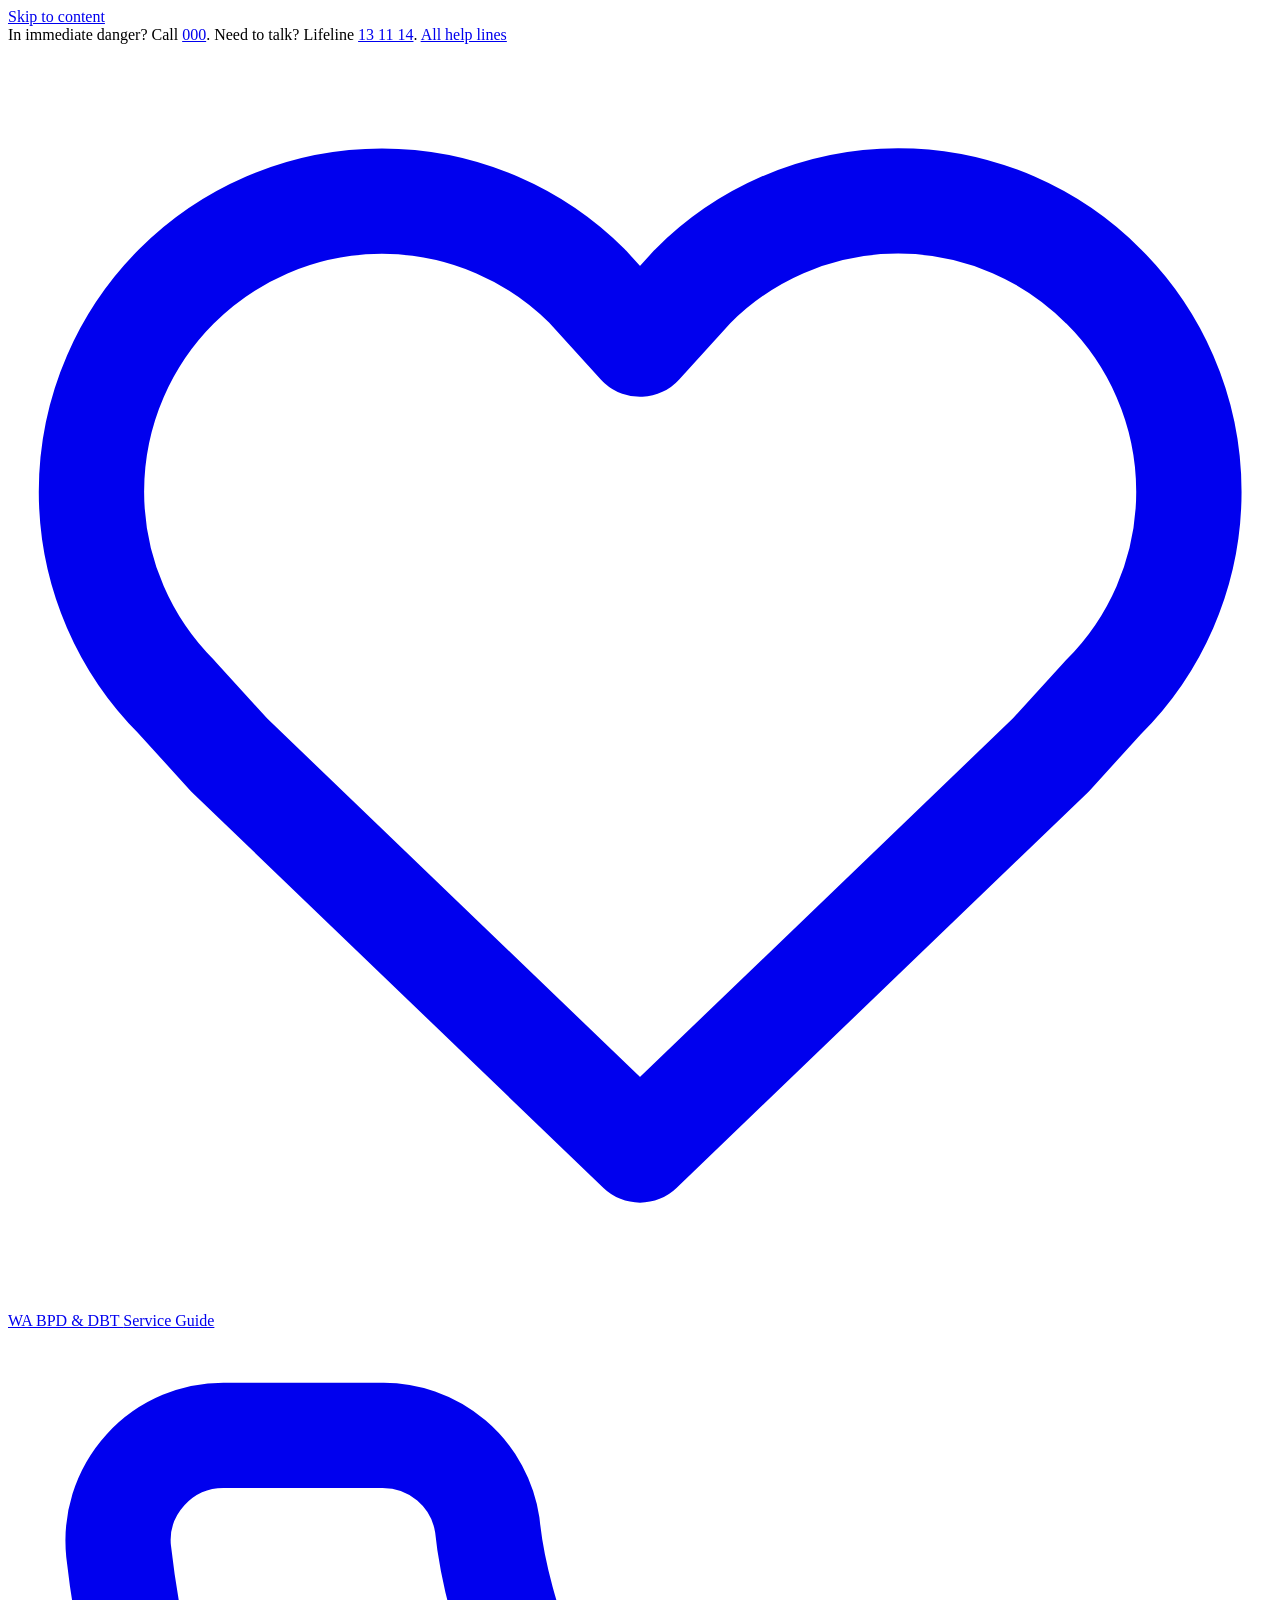
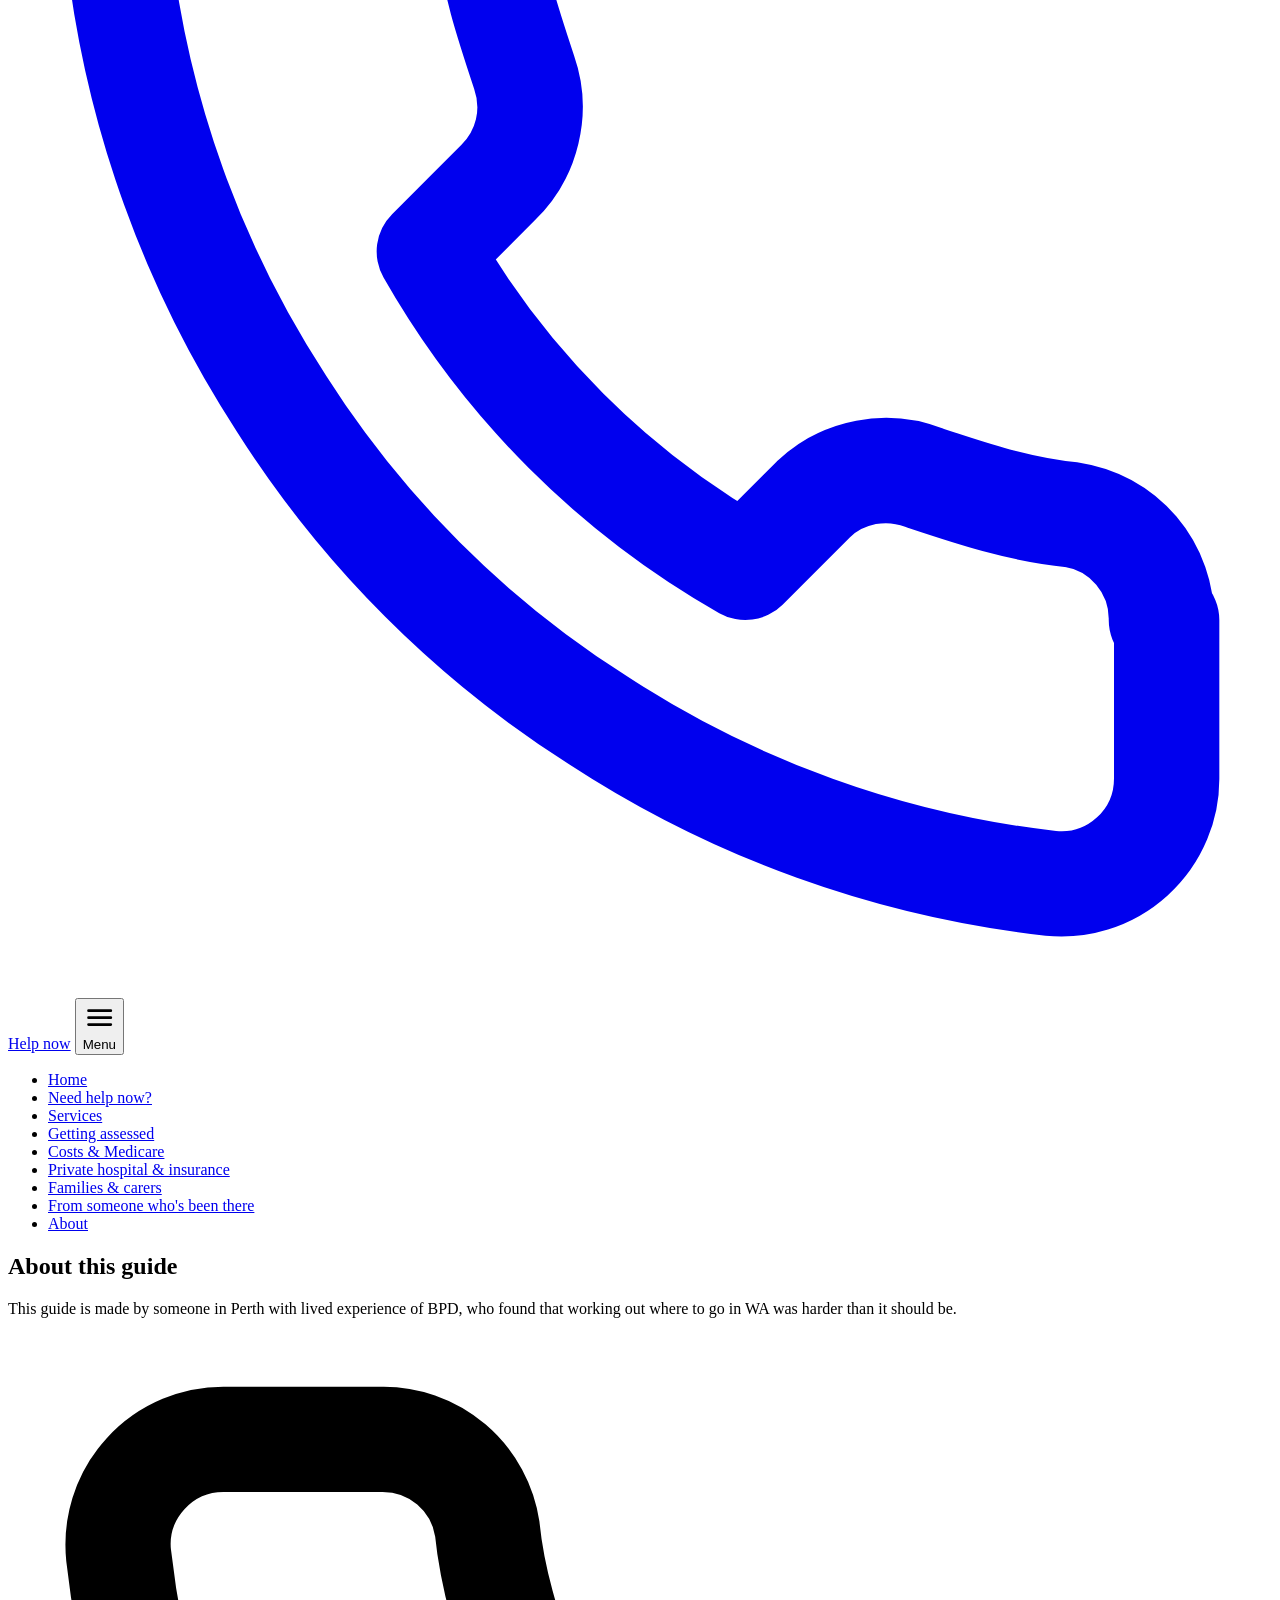
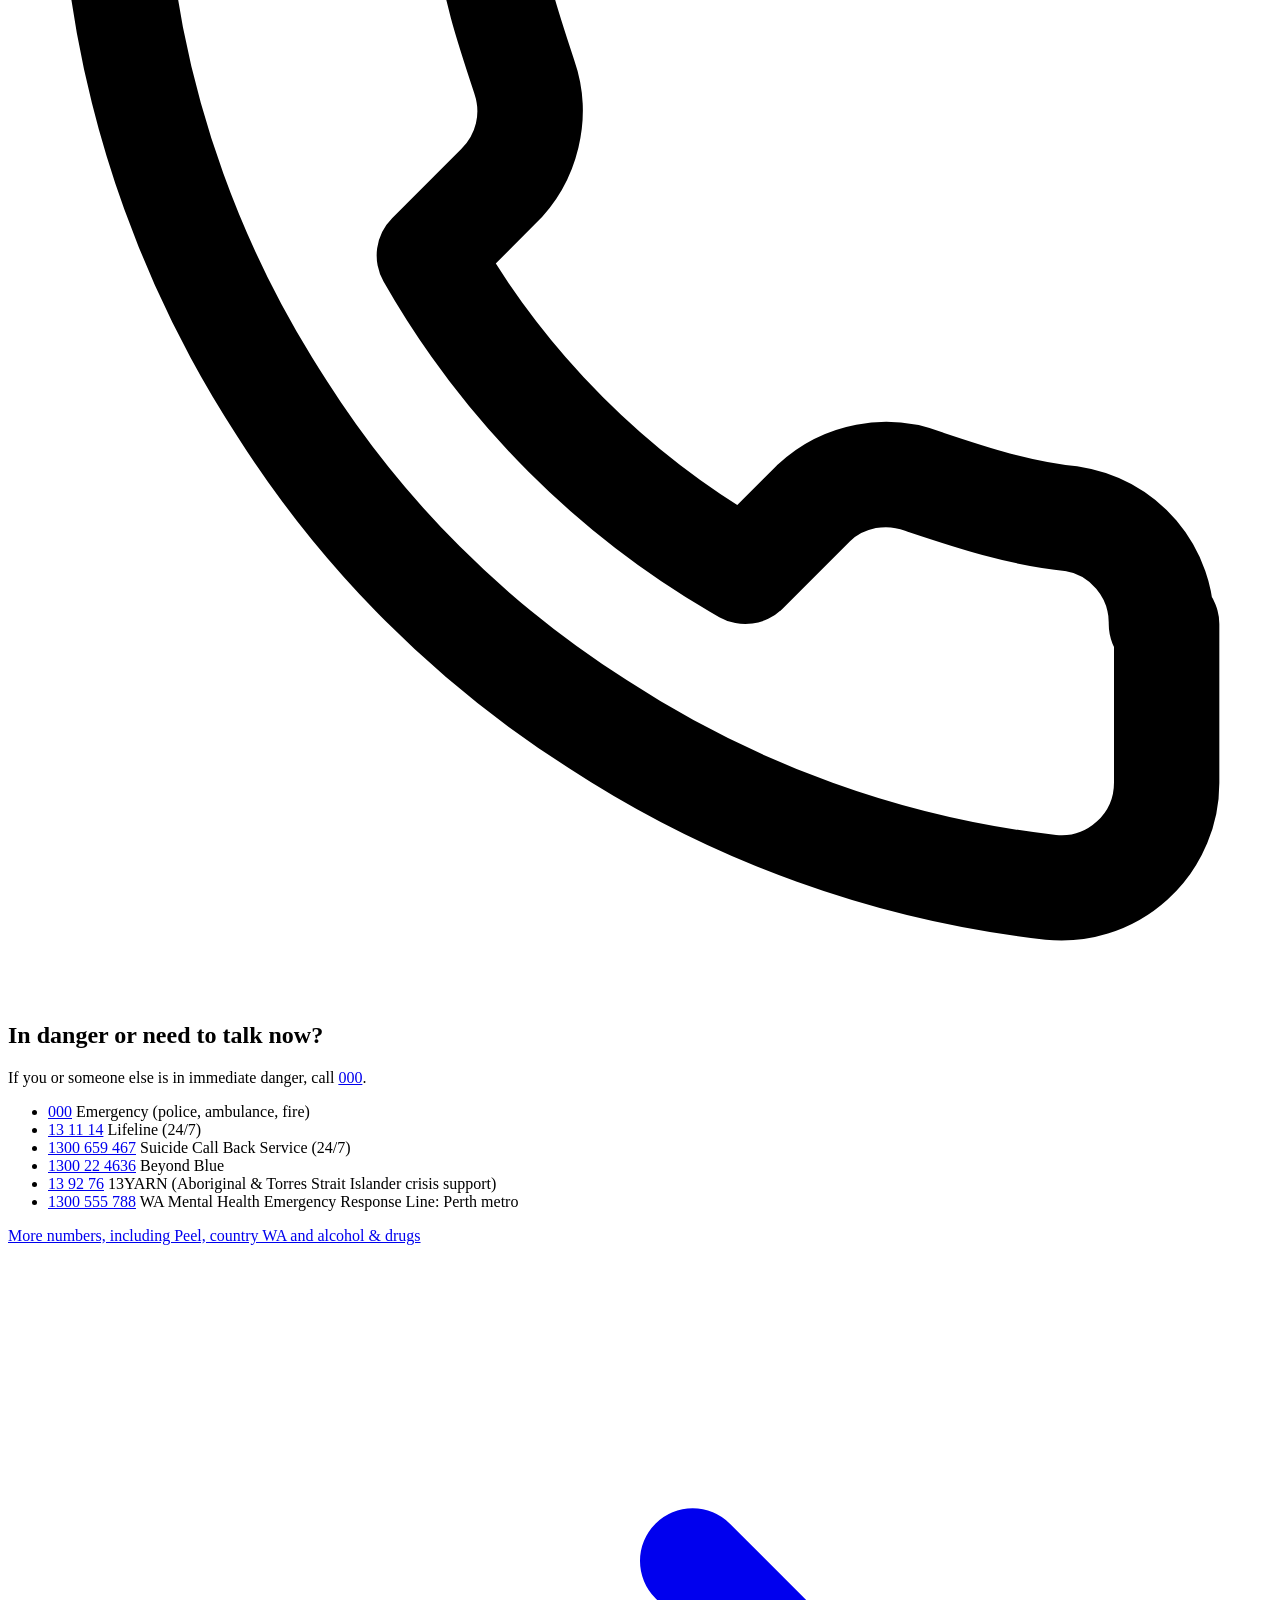
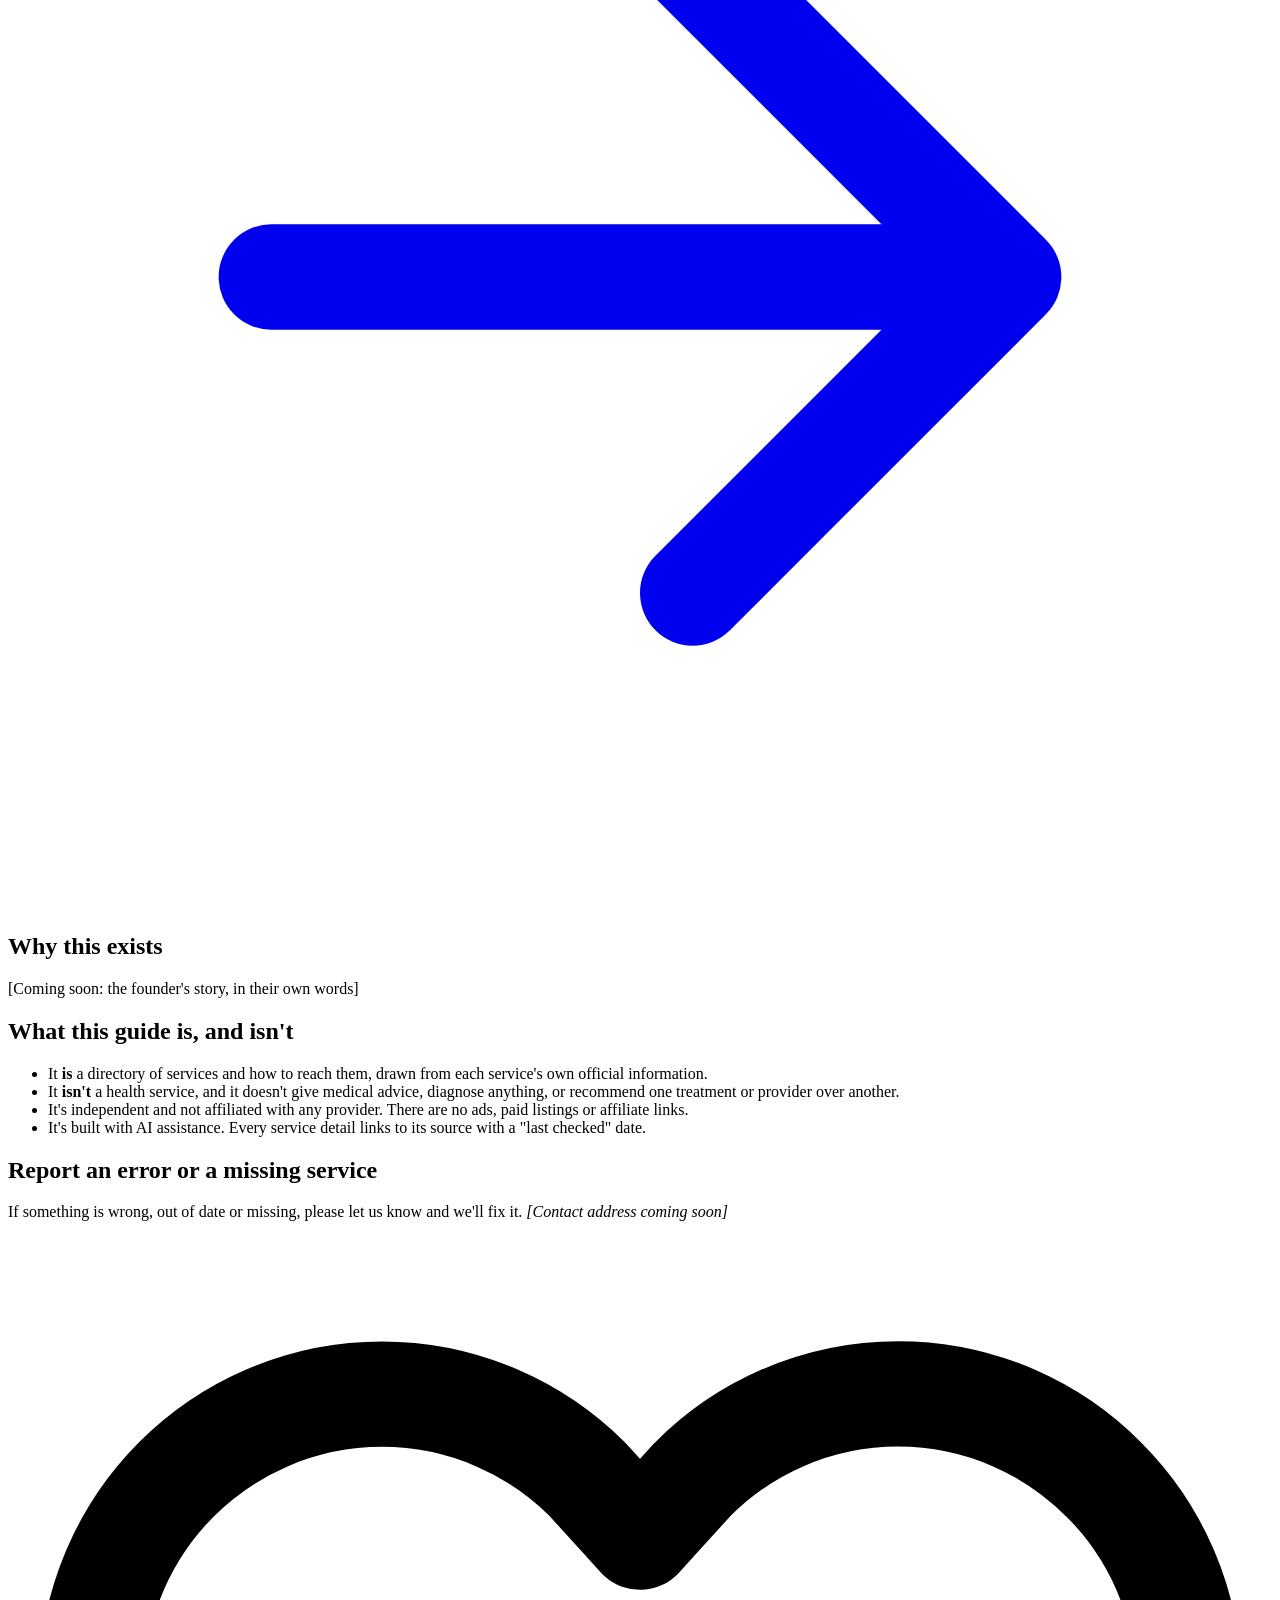
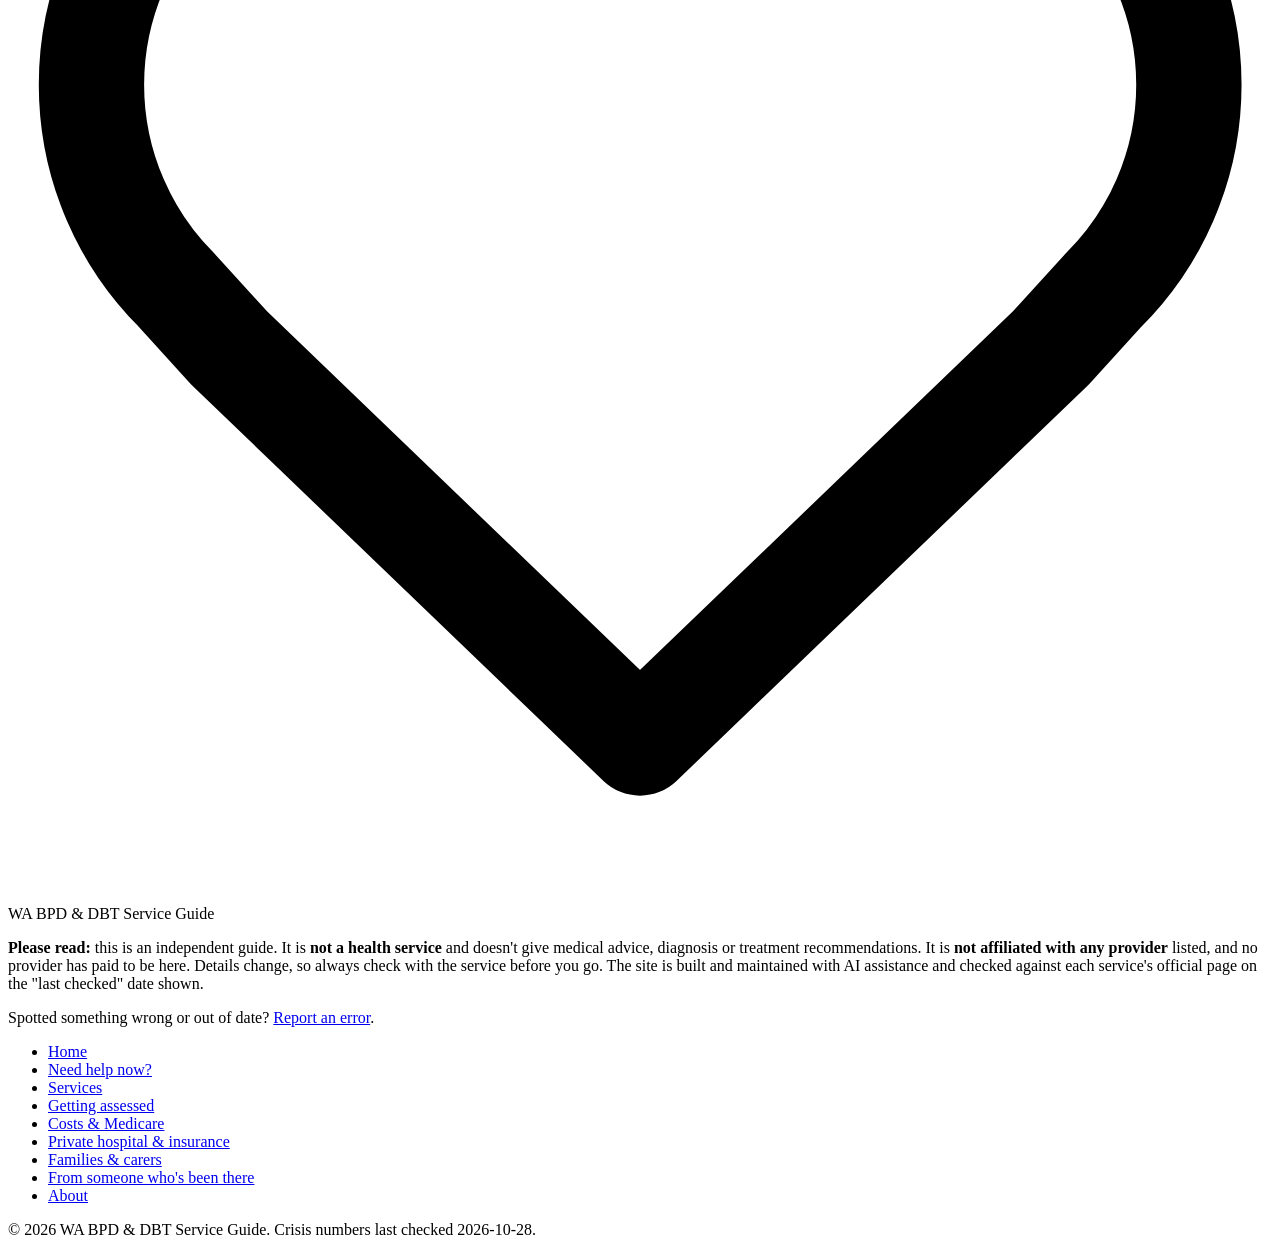
==== commit b23864ff: "Add Families and carers guide page (MOGUL 5 Nov 2026) Adds /families-and-carers/ and links it from t" ====
--- a/about/index.html
+++ b/about/index.html
@@ -23,7 +23,7 @@
 <a class="btn-urgent" href="/bpd-wa-guide/help-now/" aria-label="Need help now? Crisis and support lines"><svg class="ic sm" viewBox="0 0 24 24" aria-hidden="true" focusable="false" fill="none" stroke="currentColor" stroke-width="2" stroke-linecap="round" stroke-linejoin="round"><path d="M22 16.9v3a2 2 0 0 1-2.2 2 19.8 19.8 0 0 1-8.6-3.1 19.5 19.5 0 0 1-6-6A19.8 19.8 0 0 1 2.1 4.2 2 2 0 0 1 4.1 2h3a2 2 0 0 1 2 1.7c.1 1 .4 1.9.7 2.8a2 2 0 0 1-.5 2.1L8 9.9a16 16 0 0 0 6 6l1.3-1.3a2 2 0 0 1 2.1-.4c.9.3 1.8.6 2.8.7a2 2 0 0 1 1.7 2z"/></svg><span>Help now</span></a>
 <button type="button" class="nav-toggle" aria-expanded="false" aria-controls="mainnav"><svg class="ic" viewBox="0 0 24 24" aria-hidden="true" focusable="false" fill="none" stroke="currentColor" stroke-width="2" stroke-linecap="round" stroke-linejoin="round"><path d="M4 7h16M4 12h16M4 17h16"/></svg><span>Menu</span></button>
 </div>
-<nav id="mainnav" class="mainnav" aria-label="Main"><ul><li><a href="/bpd-wa-guide/">Home</a></li><li><a href="/bpd-wa-guide/help-now/">Need help now?</a></li><li><a href="/bpd-wa-guide/services/">Services</a></li><li><a href="/bpd-wa-guide/getting-assessed/">Getting assessed</a></li><li><a href="/bpd-wa-guide/costs-and-medicare/">Costs &amp; Medicare</a></li><li><a href="/bpd-wa-guide/private-hospital-and-insurance/">Private hospital &amp; insurance</a></li><li><a href="/bpd-wa-guide/from-someone-whos-been-there/">From someone who&#x27;s been there</a></li><li><a href="/bpd-wa-guide/about/" aria-current=page>About</a></li></ul></nav>
+<nav id="mainnav" class="mainnav" aria-label="Main"><ul><li><a href="/bpd-wa-guide/">Home</a></li><li><a href="/bpd-wa-guide/help-now/">Need help now?</a></li><li><a href="/bpd-wa-guide/services/">Services</a></li><li><a href="/bpd-wa-guide/getting-assessed/">Getting assessed</a></li><li><a href="/bpd-wa-guide/costs-and-medicare/">Costs &amp; Medicare</a></li><li><a href="/bpd-wa-guide/private-hospital-and-insurance/">Private hospital &amp; insurance</a></li><li><a href="/bpd-wa-guide/families-and-carers/">Families &amp; carers</a></li><li><a href="/bpd-wa-guide/from-someone-whos-been-there/">From someone who&#x27;s been there</a></li><li><a href="/bpd-wa-guide/about/" aria-current=page>About</a></li></ul></nav>
 </div></header>
 <section class="pagehead"><div class="wrap"><h1>About this guide</h1><p class="lede">This guide is made by someone in Perth with lived experience of BPD, who found that working out where to go in WA was harder than it should be.</p></div></section>
 <main id="main"><div class="wrap">
@@ -50,7 +50,7 @@
 <div><p class="fbrand"><span class="mark" aria-hidden="true"><svg class="ic" viewBox="0 0 24 24" aria-hidden="true" focusable="false" fill="none" stroke="currentColor" stroke-width="2" stroke-linecap="round" stroke-linejoin="round"><path d="M20.8 4.6a5.5 5.5 0 0 0-7.8 0L12 5.7l-1-1.1a5.5 5.5 0 0 0-7.8 7.8l1 1.1L12 21l7.8-7.5 1-1.1a5.5 5.5 0 0 0 0-7.8z"/></svg></span> WA BPD & DBT Service Guide</p>
 <p><strong>Please read:</strong> this is an independent guide. It is <strong>not a health service</strong> and doesn't give medical advice, diagnosis or treatment recommendations. It is <strong>not affiliated with any provider</strong> listed, and no provider has paid to be here. Details change, so always check with the service before you go. The site is built and maintained with AI assistance and checked against each service's official page on the "last checked" date shown.</p>
 <p>Spotted something wrong or out of date? <a href="/bpd-wa-guide/about/#report">Report an error</a>.</p></div>
-<nav aria-label="Footer"><ul class="flinks"><li><a href="/bpd-wa-guide/">Home</a></li><li><a href="/bpd-wa-guide/help-now/">Need help now?</a></li><li><a href="/bpd-wa-guide/services/">Services</a></li><li><a href="/bpd-wa-guide/getting-assessed/">Getting assessed</a></li><li><a href="/bpd-wa-guide/costs-and-medicare/">Costs &amp; Medicare</a></li><li><a href="/bpd-wa-guide/private-hospital-and-insurance/">Private hospital &amp; insurance</a></li><li><a href="/bpd-wa-guide/from-someone-whos-been-there/">From someone who&#x27;s been there</a></li><li><a href="/bpd-wa-guide/about/">About</a></li></ul></nav>
+<nav aria-label="Footer"><ul class="flinks"><li><a href="/bpd-wa-guide/">Home</a></li><li><a href="/bpd-wa-guide/help-now/">Need help now?</a></li><li><a href="/bpd-wa-guide/services/">Services</a></li><li><a href="/bpd-wa-guide/getting-assessed/">Getting assessed</a></li><li><a href="/bpd-wa-guide/costs-and-medicare/">Costs &amp; Medicare</a></li><li><a href="/bpd-wa-guide/private-hospital-and-insurance/">Private hospital &amp; insurance</a></li><li><a href="/bpd-wa-guide/families-and-carers/">Families &amp; carers</a></li><li><a href="/bpd-wa-guide/from-someone-whos-been-there/">From someone who&#x27;s been there</a></li><li><a href="/bpd-wa-guide/about/">About</a></li></ul></nav>
 </div>
 <p class="fsmall">&copy; 2026 WA BPD & DBT Service Guide. Crisis numbers last checked 2026-10-28.</p>
 </div></footer>
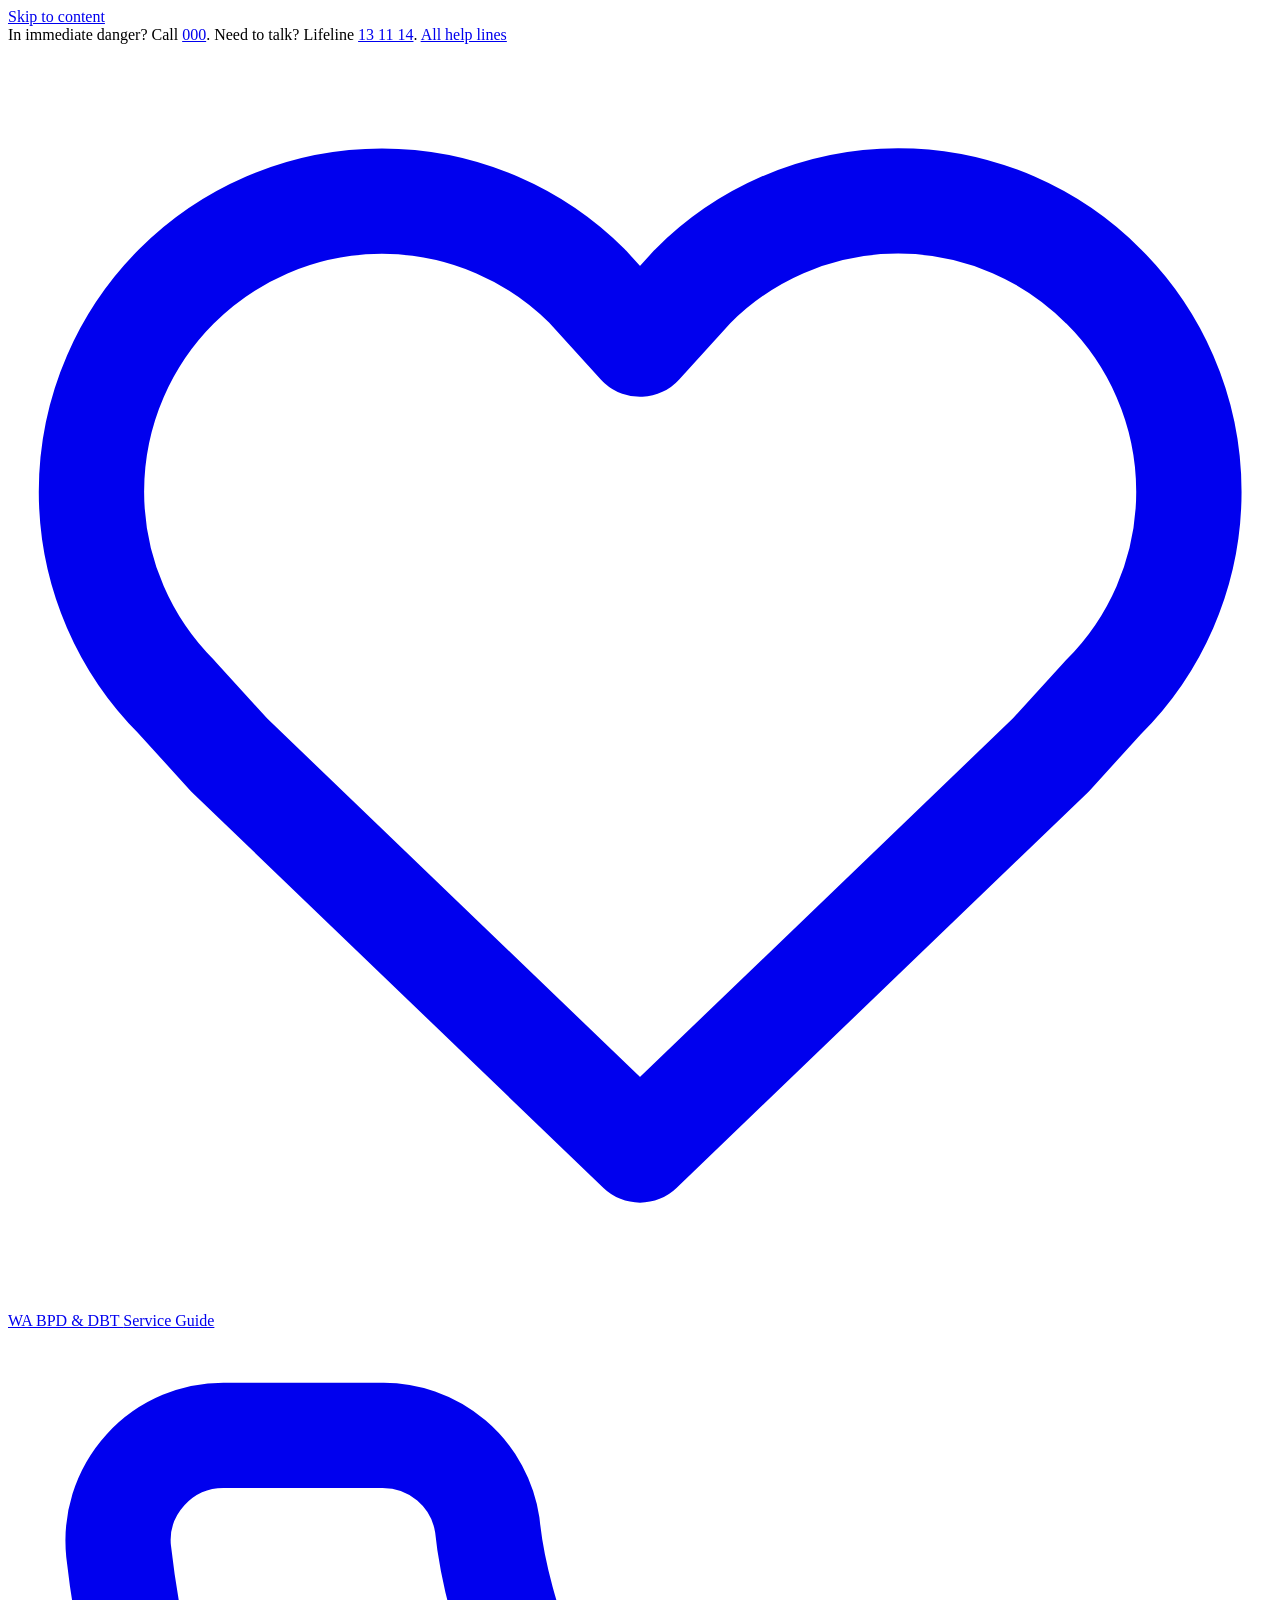
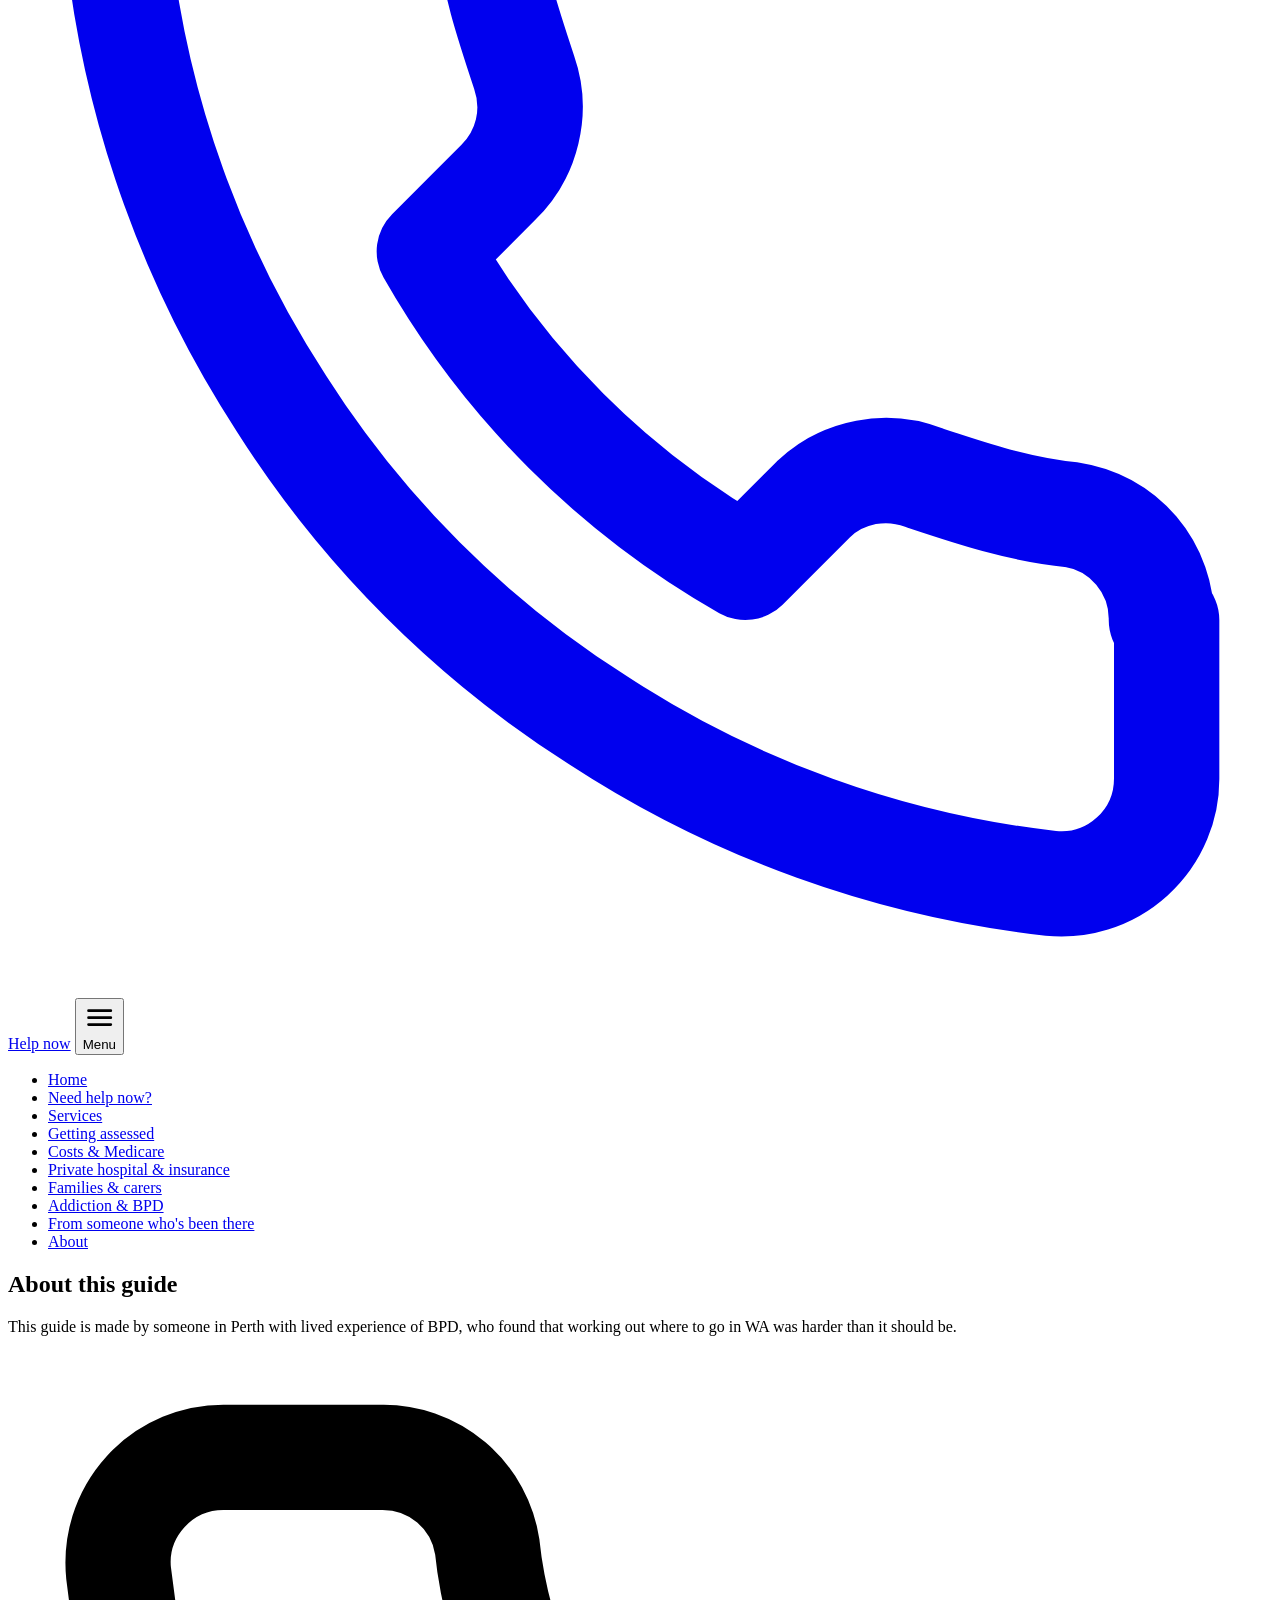
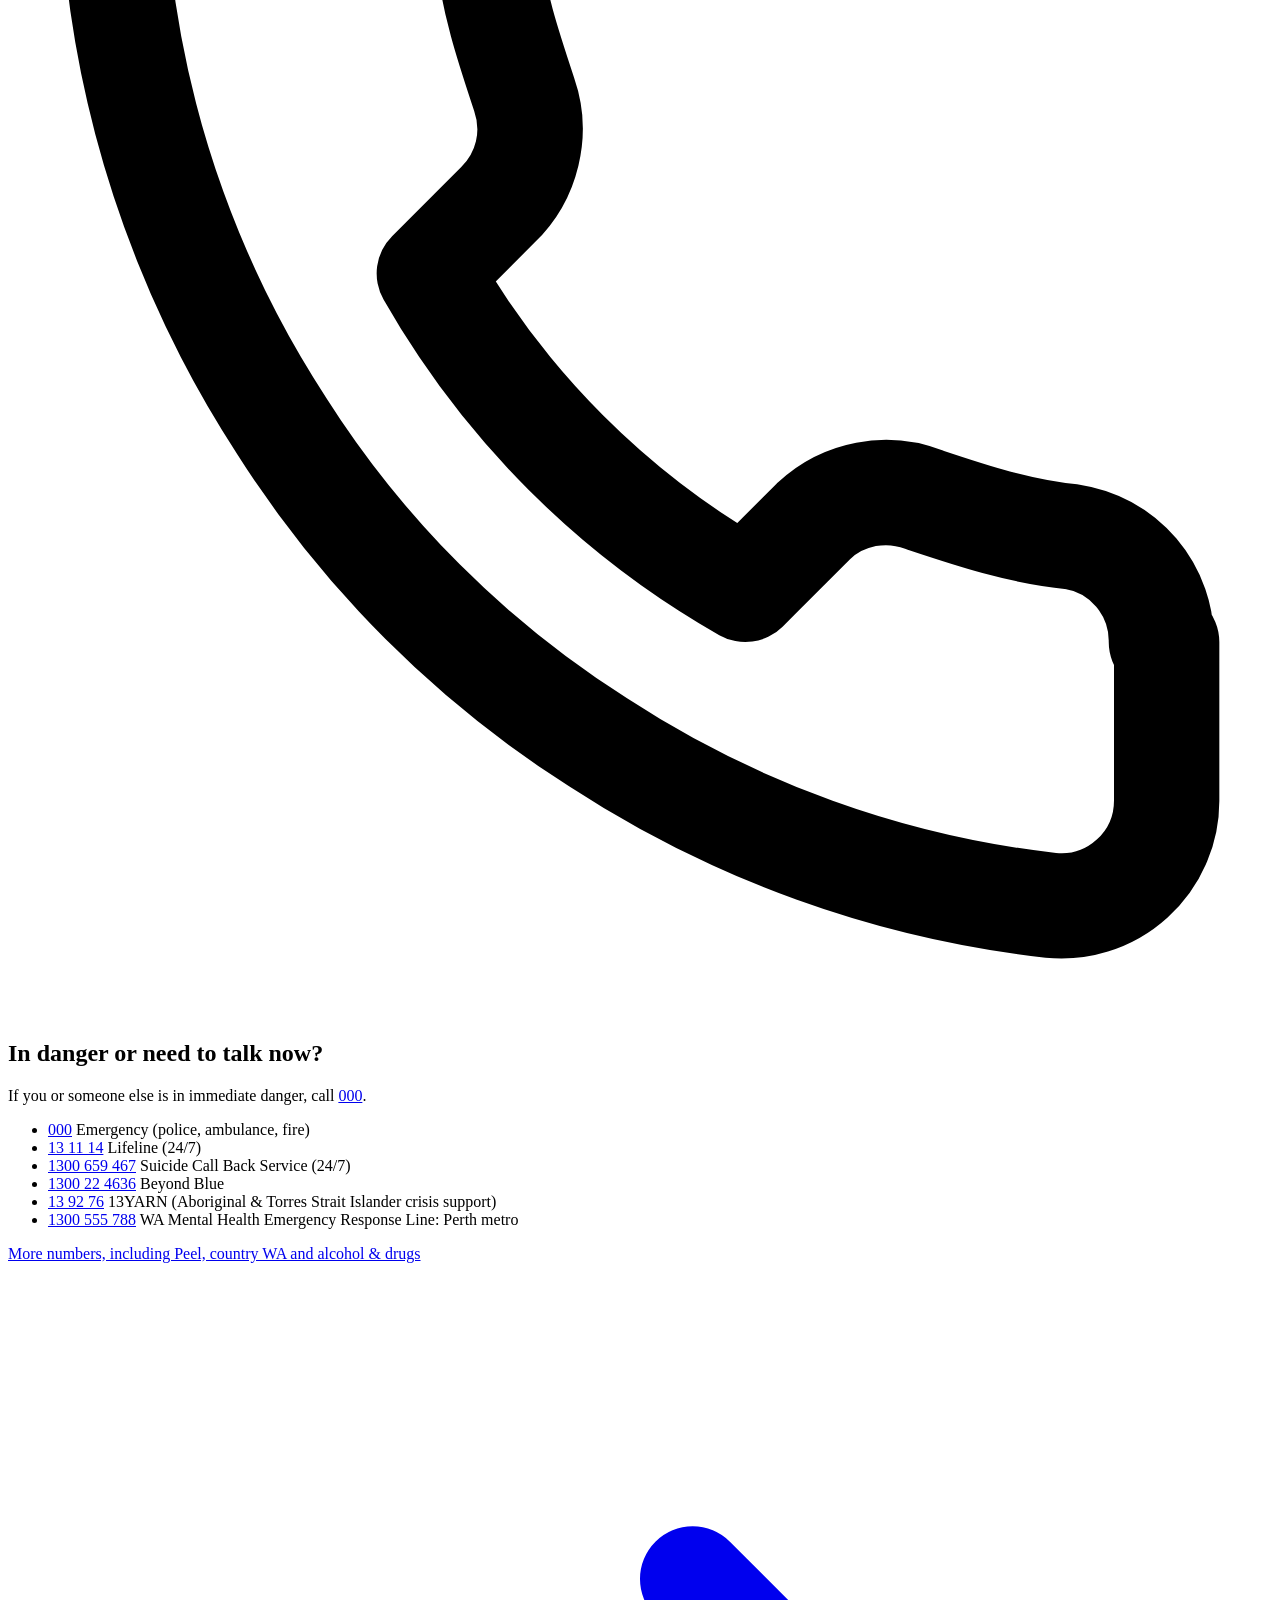
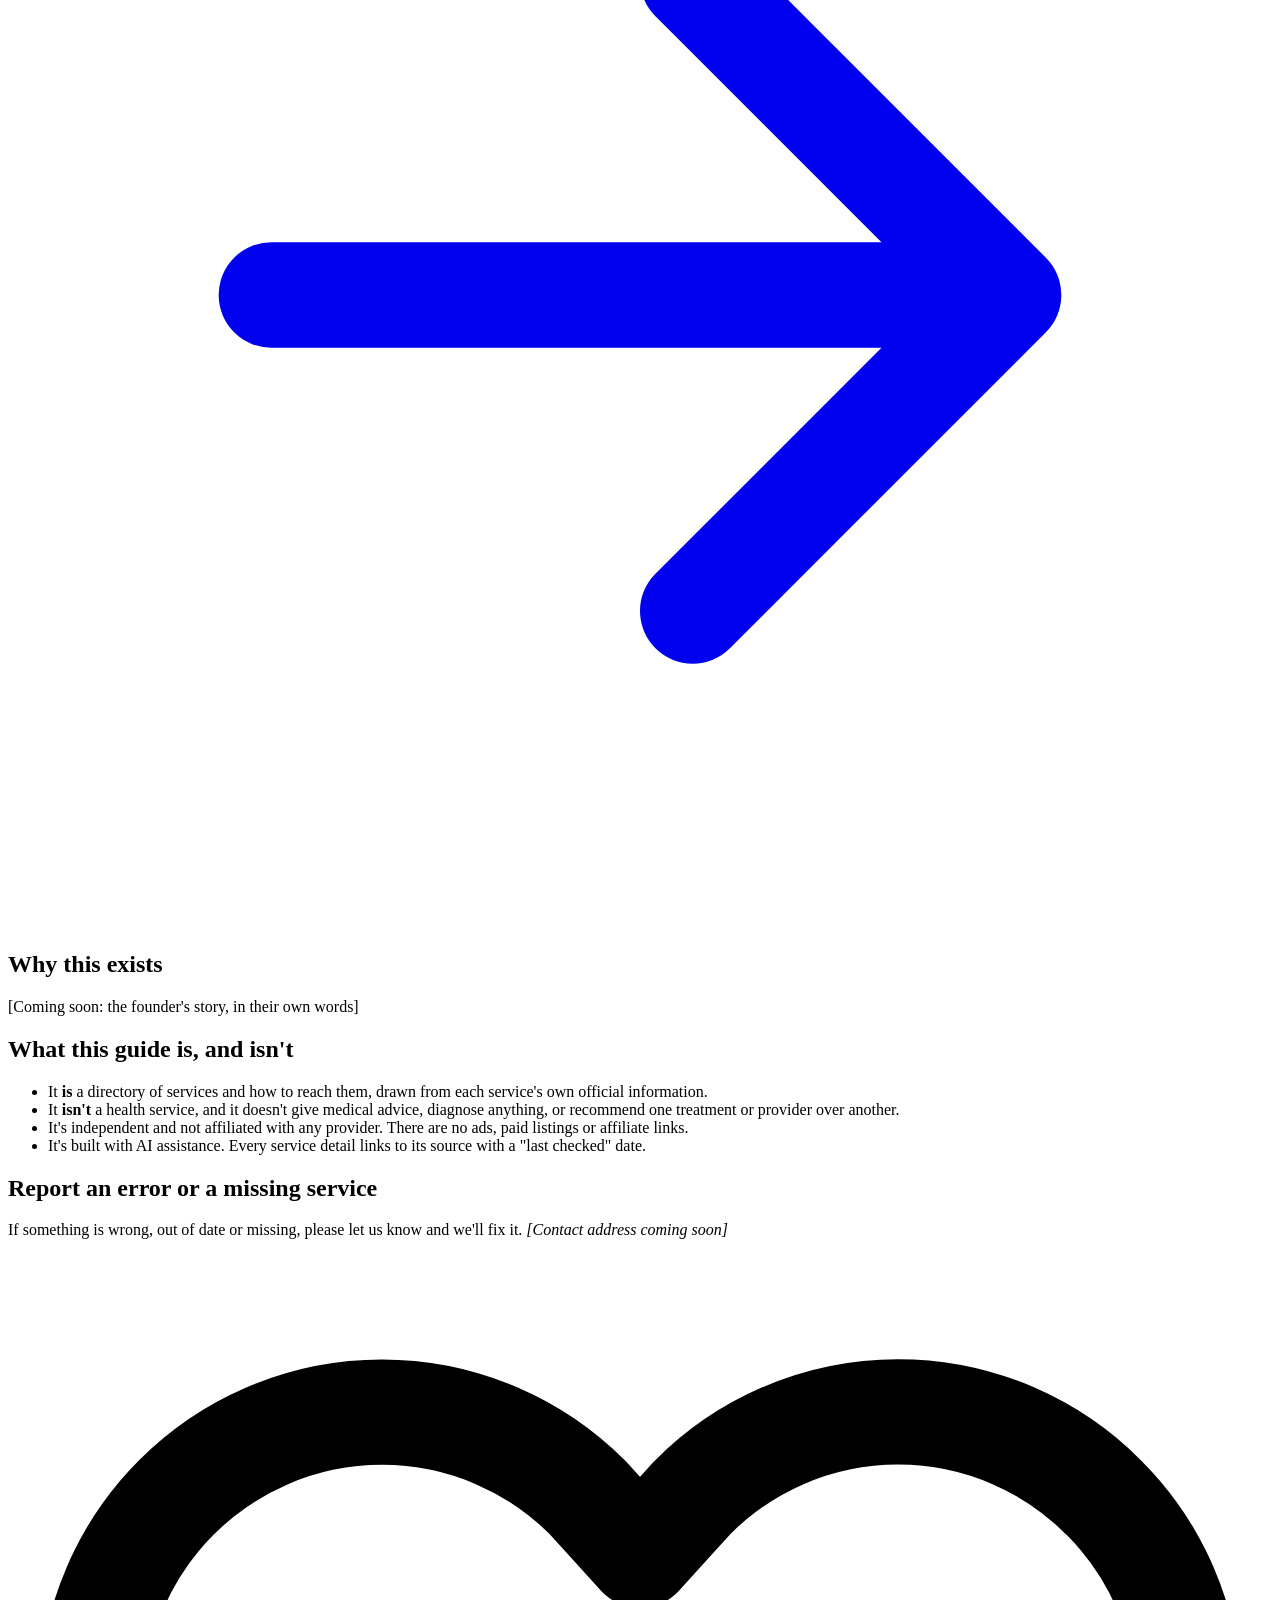
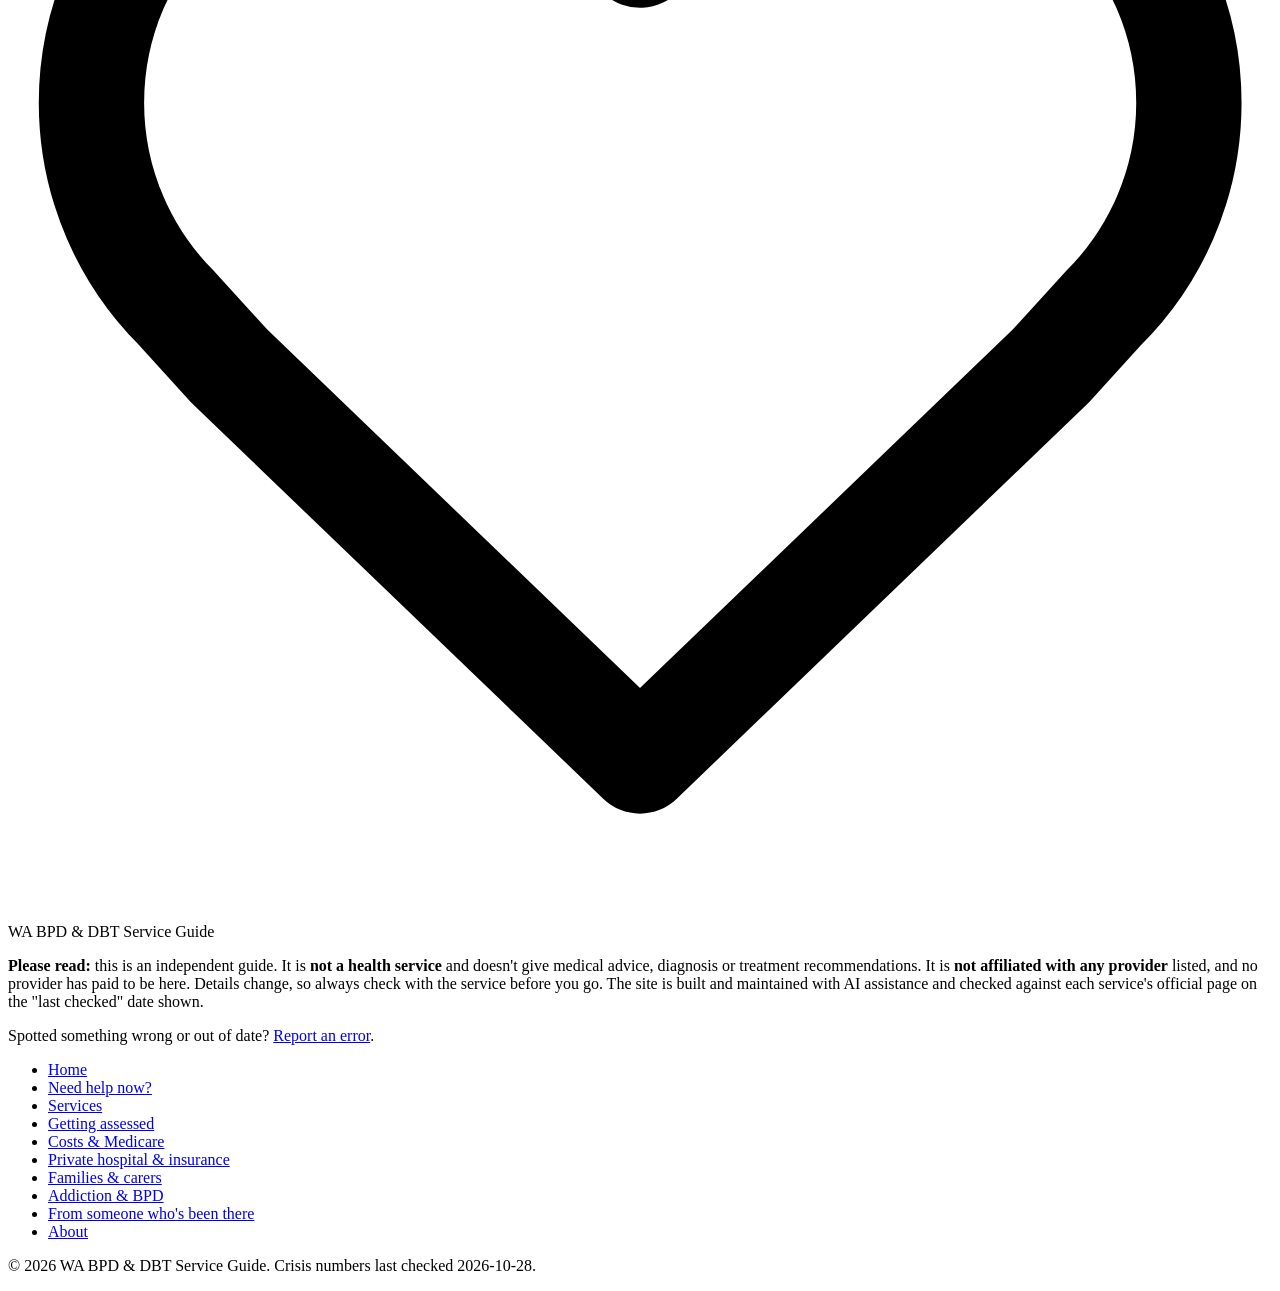
==== commit 9fb6d456: "Add Addiction and BPD support page (MOGUL 6 Nov 2026) Publish /addiction-and-bpd/ with updated nav, " ====
--- a/about/index.html
+++ b/about/index.html
@@ -23,7 +23,7 @@
 <a class="btn-urgent" href="/bpd-wa-guide/help-now/" aria-label="Need help now? Crisis and support lines"><svg class="ic sm" viewBox="0 0 24 24" aria-hidden="true" focusable="false" fill="none" stroke="currentColor" stroke-width="2" stroke-linecap="round" stroke-linejoin="round"><path d="M22 16.9v3a2 2 0 0 1-2.2 2 19.8 19.8 0 0 1-8.6-3.1 19.5 19.5 0 0 1-6-6A19.8 19.8 0 0 1 2.1 4.2 2 2 0 0 1 4.1 2h3a2 2 0 0 1 2 1.7c.1 1 .4 1.9.7 2.8a2 2 0 0 1-.5 2.1L8 9.9a16 16 0 0 0 6 6l1.3-1.3a2 2 0 0 1 2.1-.4c.9.3 1.8.6 2.8.7a2 2 0 0 1 1.7 2z"/></svg><span>Help now</span></a>
 <button type="button" class="nav-toggle" aria-expanded="false" aria-controls="mainnav"><svg class="ic" viewBox="0 0 24 24" aria-hidden="true" focusable="false" fill="none" stroke="currentColor" stroke-width="2" stroke-linecap="round" stroke-linejoin="round"><path d="M4 7h16M4 12h16M4 17h16"/></svg><span>Menu</span></button>
 </div>
-<nav id="mainnav" class="mainnav" aria-label="Main"><ul><li><a href="/bpd-wa-guide/">Home</a></li><li><a href="/bpd-wa-guide/help-now/">Need help now?</a></li><li><a href="/bpd-wa-guide/services/">Services</a></li><li><a href="/bpd-wa-guide/getting-assessed/">Getting assessed</a></li><li><a href="/bpd-wa-guide/costs-and-medicare/">Costs &amp; Medicare</a></li><li><a href="/bpd-wa-guide/private-hospital-and-insurance/">Private hospital &amp; insurance</a></li><li><a href="/bpd-wa-guide/families-and-carers/">Families &amp; carers</a></li><li><a href="/bpd-wa-guide/from-someone-whos-been-there/">From someone who&#x27;s been there</a></li><li><a href="/bpd-wa-guide/about/" aria-current=page>About</a></li></ul></nav>
+<nav id="mainnav" class="mainnav" aria-label="Main"><ul><li><a href="/bpd-wa-guide/">Home</a></li><li><a href="/bpd-wa-guide/help-now/">Need help now?</a></li><li><a href="/bpd-wa-guide/services/">Services</a></li><li><a href="/bpd-wa-guide/getting-assessed/">Getting assessed</a></li><li><a href="/bpd-wa-guide/costs-and-medicare/">Costs &amp; Medicare</a></li><li><a href="/bpd-wa-guide/private-hospital-and-insurance/">Private hospital &amp; insurance</a></li><li><a href="/bpd-wa-guide/families-and-carers/">Families &amp; carers</a></li><li><a href="/bpd-wa-guide/addiction-and-bpd/">Addiction &amp; BPD</a></li><li><a href="/bpd-wa-guide/from-someone-whos-been-there/">From someone who&#x27;s been there</a></li><li><a href="/bpd-wa-guide/about/" aria-current=page>About</a></li></ul></nav>
 </div></header>
 <section class="pagehead"><div class="wrap"><h1>About this guide</h1><p class="lede">This guide is made by someone in Perth with lived experience of BPD, who found that working out where to go in WA was harder than it should be.</p></div></section>
 <main id="main"><div class="wrap">
@@ -50,7 +50,7 @@
 <div><p class="fbrand"><span class="mark" aria-hidden="true"><svg class="ic" viewBox="0 0 24 24" aria-hidden="true" focusable="false" fill="none" stroke="currentColor" stroke-width="2" stroke-linecap="round" stroke-linejoin="round"><path d="M20.8 4.6a5.5 5.5 0 0 0-7.8 0L12 5.7l-1-1.1a5.5 5.5 0 0 0-7.8 7.8l1 1.1L12 21l7.8-7.5 1-1.1a5.5 5.5 0 0 0 0-7.8z"/></svg></span> WA BPD & DBT Service Guide</p>
 <p><strong>Please read:</strong> this is an independent guide. It is <strong>not a health service</strong> and doesn't give medical advice, diagnosis or treatment recommendations. It is <strong>not affiliated with any provider</strong> listed, and no provider has paid to be here. Details change, so always check with the service before you go. The site is built and maintained with AI assistance and checked against each service's official page on the "last checked" date shown.</p>
 <p>Spotted something wrong or out of date? <a href="/bpd-wa-guide/about/#report">Report an error</a>.</p></div>
-<nav aria-label="Footer"><ul class="flinks"><li><a href="/bpd-wa-guide/">Home</a></li><li><a href="/bpd-wa-guide/help-now/">Need help now?</a></li><li><a href="/bpd-wa-guide/services/">Services</a></li><li><a href="/bpd-wa-guide/getting-assessed/">Getting assessed</a></li><li><a href="/bpd-wa-guide/costs-and-medicare/">Costs &amp; Medicare</a></li><li><a href="/bpd-wa-guide/private-hospital-and-insurance/">Private hospital &amp; insurance</a></li><li><a href="/bpd-wa-guide/families-and-carers/">Families &amp; carers</a></li><li><a href="/bpd-wa-guide/from-someone-whos-been-there/">From someone who&#x27;s been there</a></li><li><a href="/bpd-wa-guide/about/">About</a></li></ul></nav>
+<nav aria-label="Footer"><ul class="flinks"><li><a href="/bpd-wa-guide/">Home</a></li><li><a href="/bpd-wa-guide/help-now/">Need help now?</a></li><li><a href="/bpd-wa-guide/services/">Services</a></li><li><a href="/bpd-wa-guide/getting-assessed/">Getting assessed</a></li><li><a href="/bpd-wa-guide/costs-and-medicare/">Costs &amp; Medicare</a></li><li><a href="/bpd-wa-guide/private-hospital-and-insurance/">Private hospital &amp; insurance</a></li><li><a href="/bpd-wa-guide/families-and-carers/">Families &amp; carers</a></li><li><a href="/bpd-wa-guide/addiction-and-bpd/">Addiction &amp; BPD</a></li><li><a href="/bpd-wa-guide/from-someone-whos-been-there/">From someone who&#x27;s been there</a></li><li><a href="/bpd-wa-guide/about/">About</a></li></ul></nav>
 </div>
 <p class="fsmall">&copy; 2026 WA BPD & DBT Service Guide. Crisis numbers last checked 2026-10-28.</p>
 </div></footer>
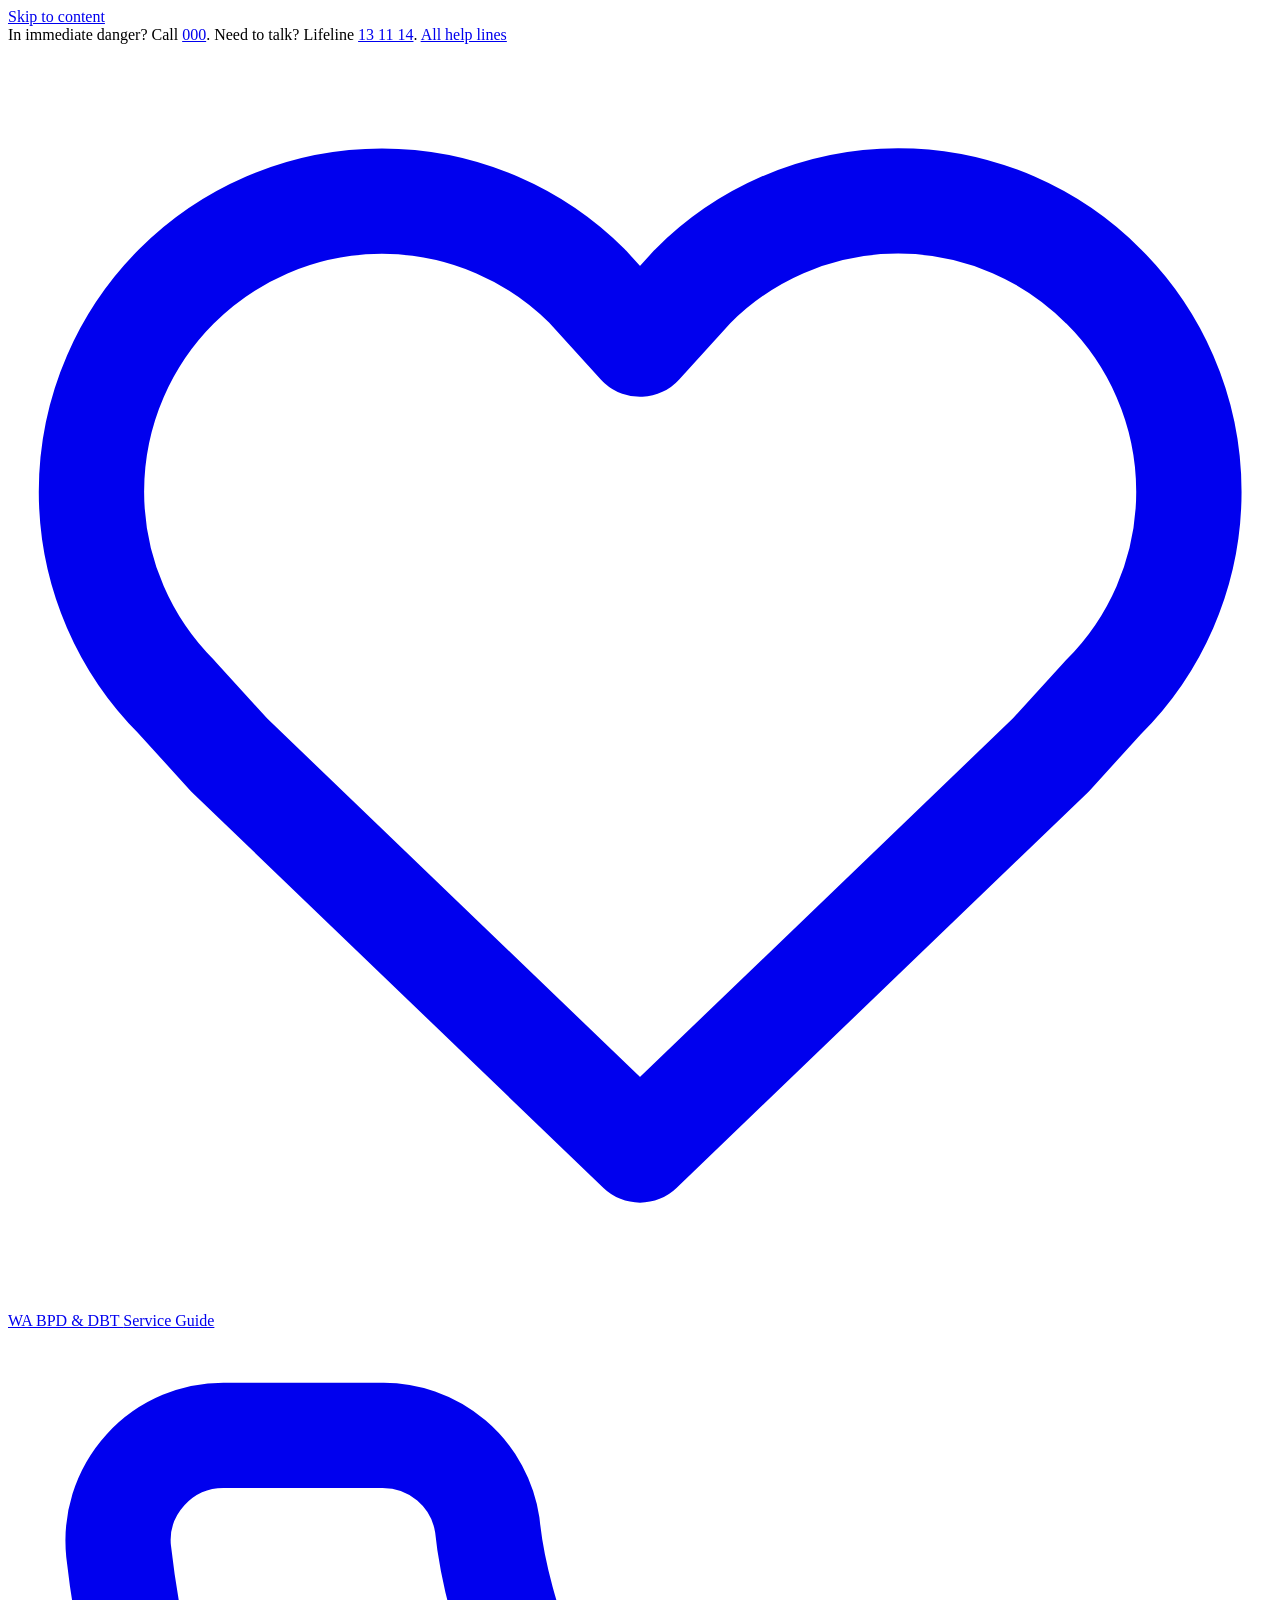
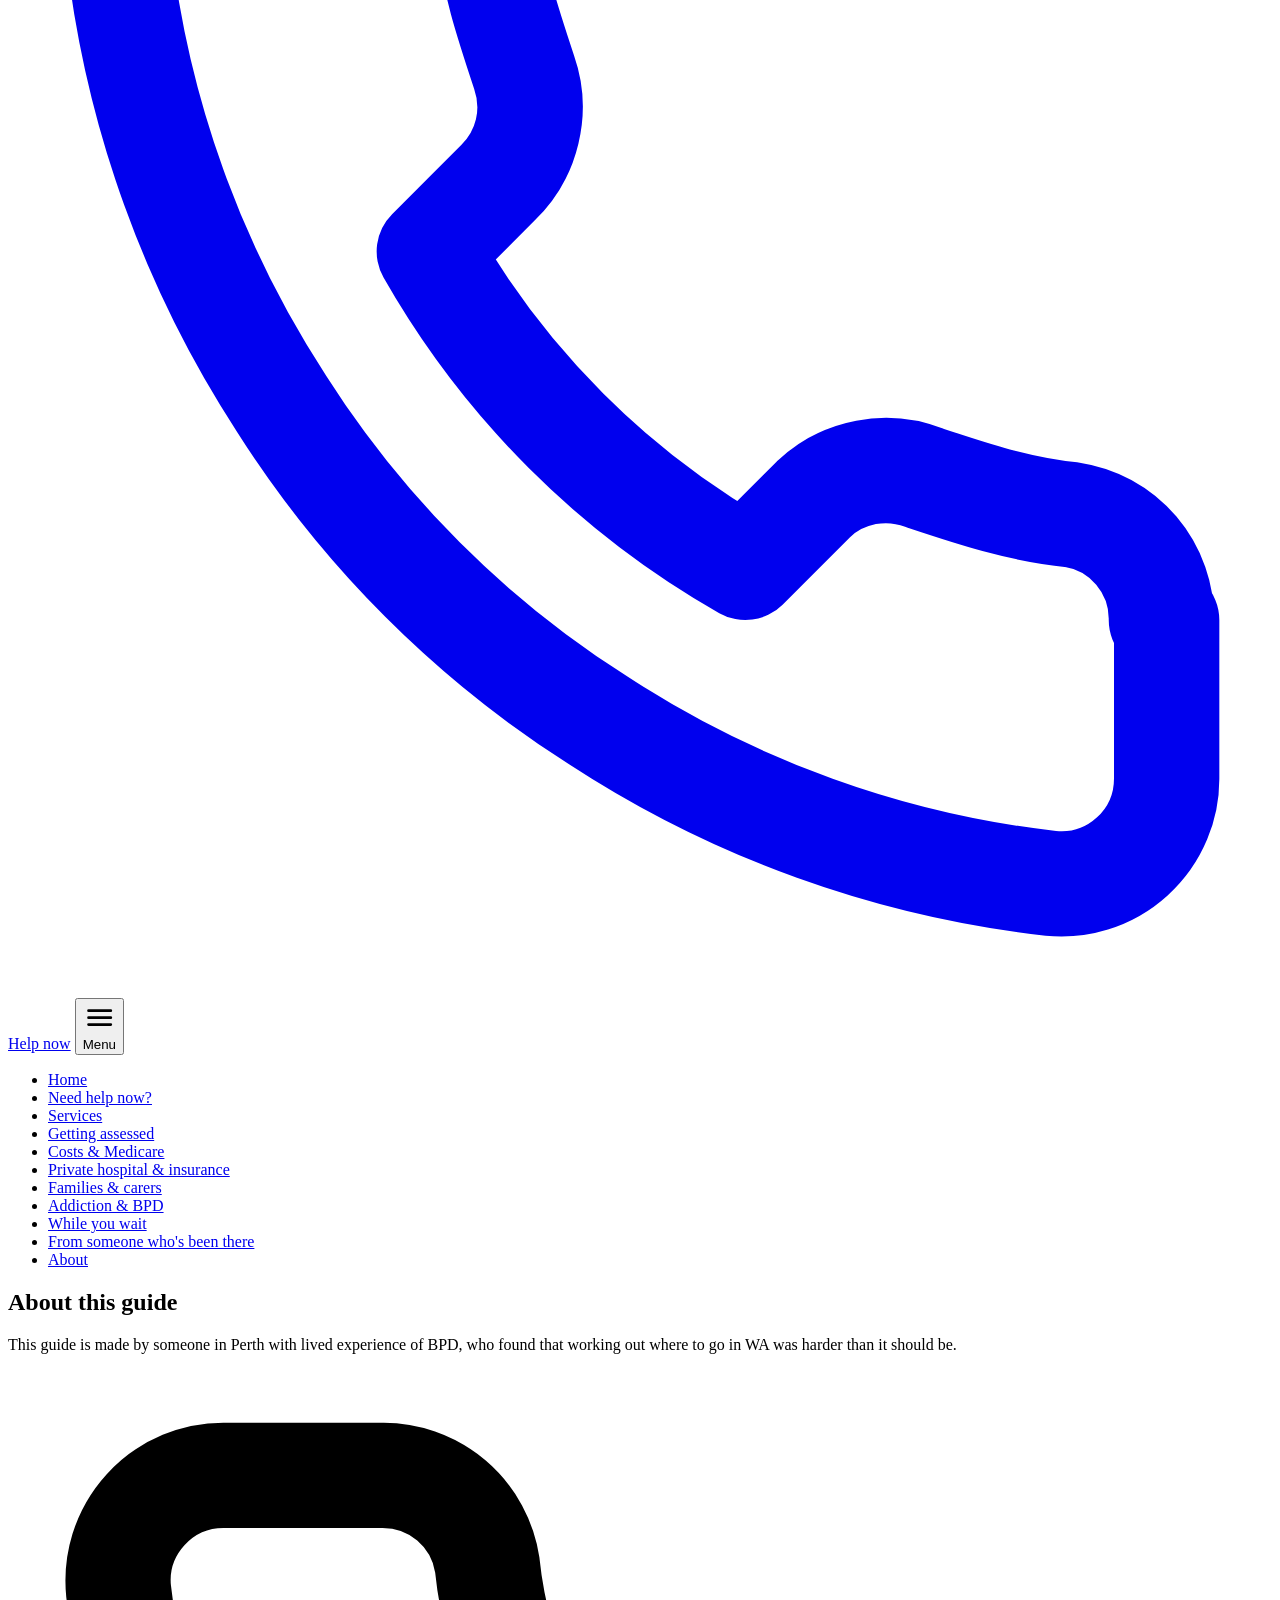
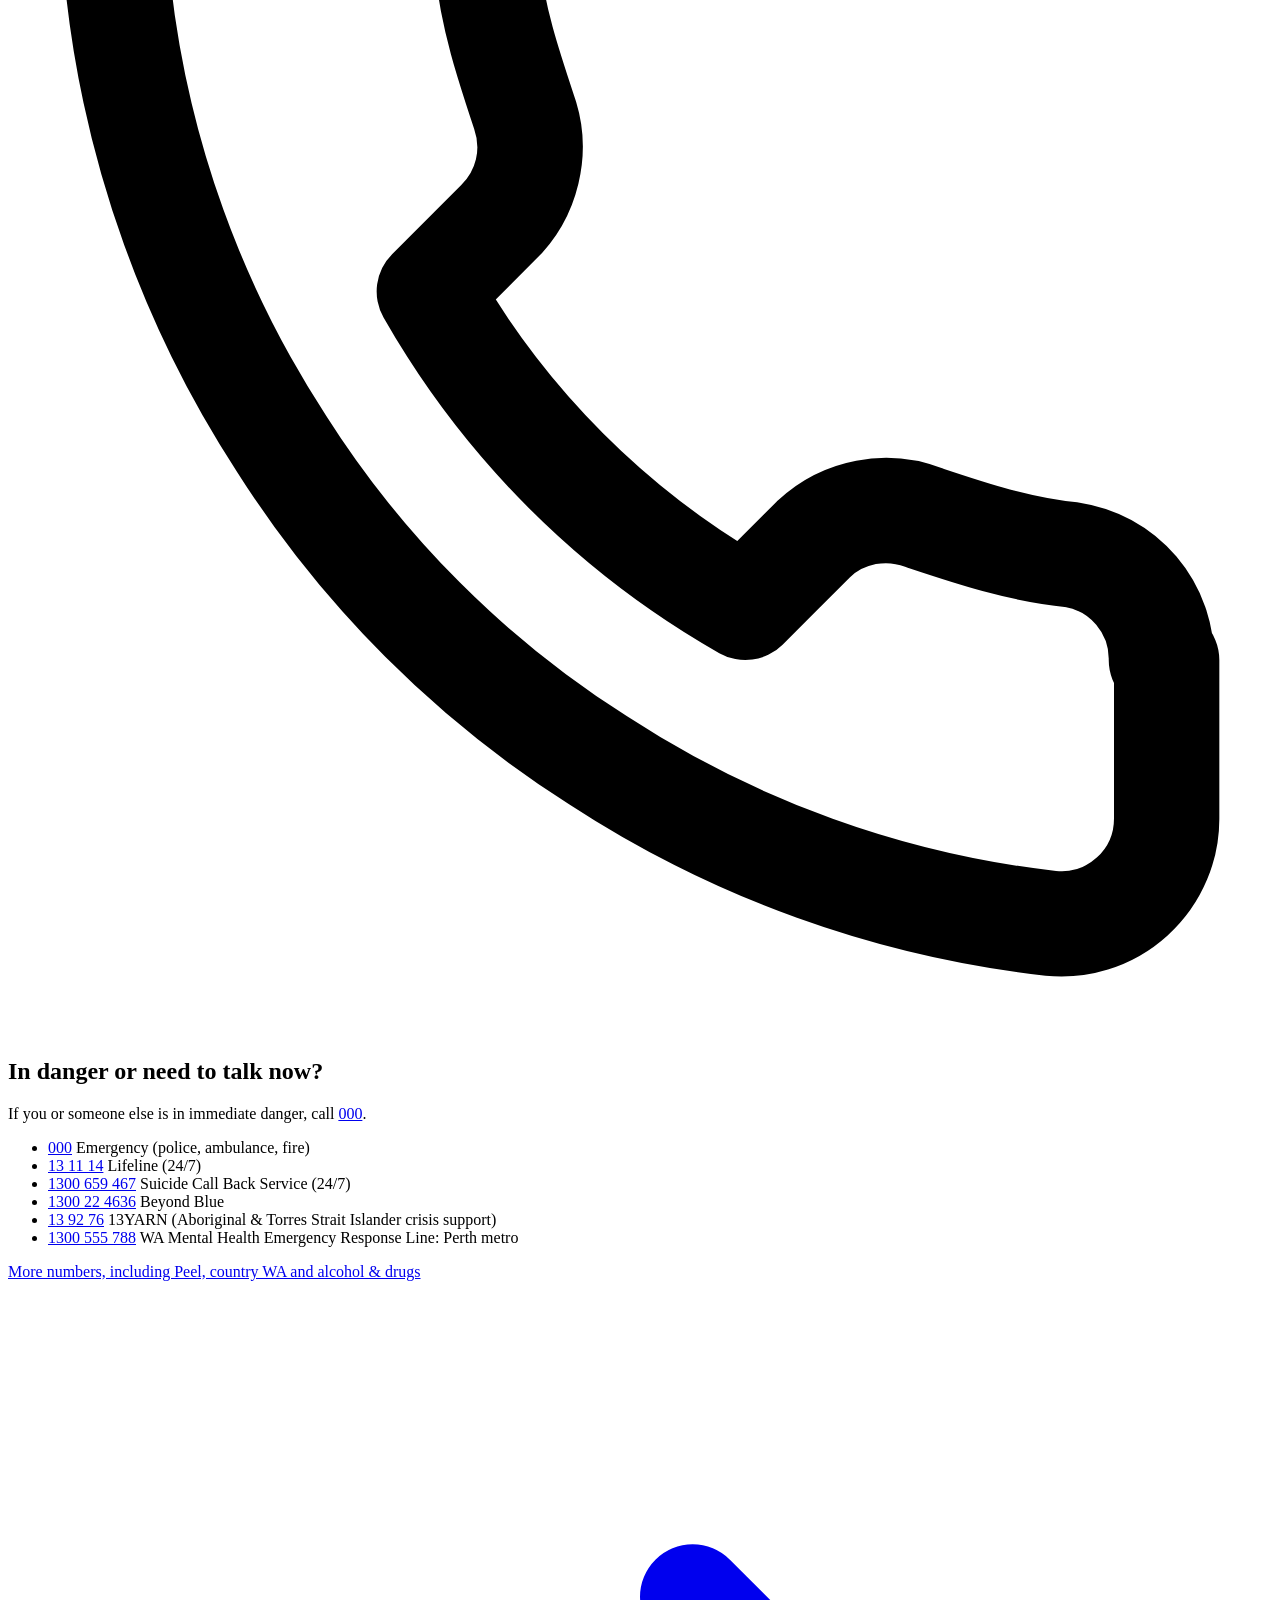
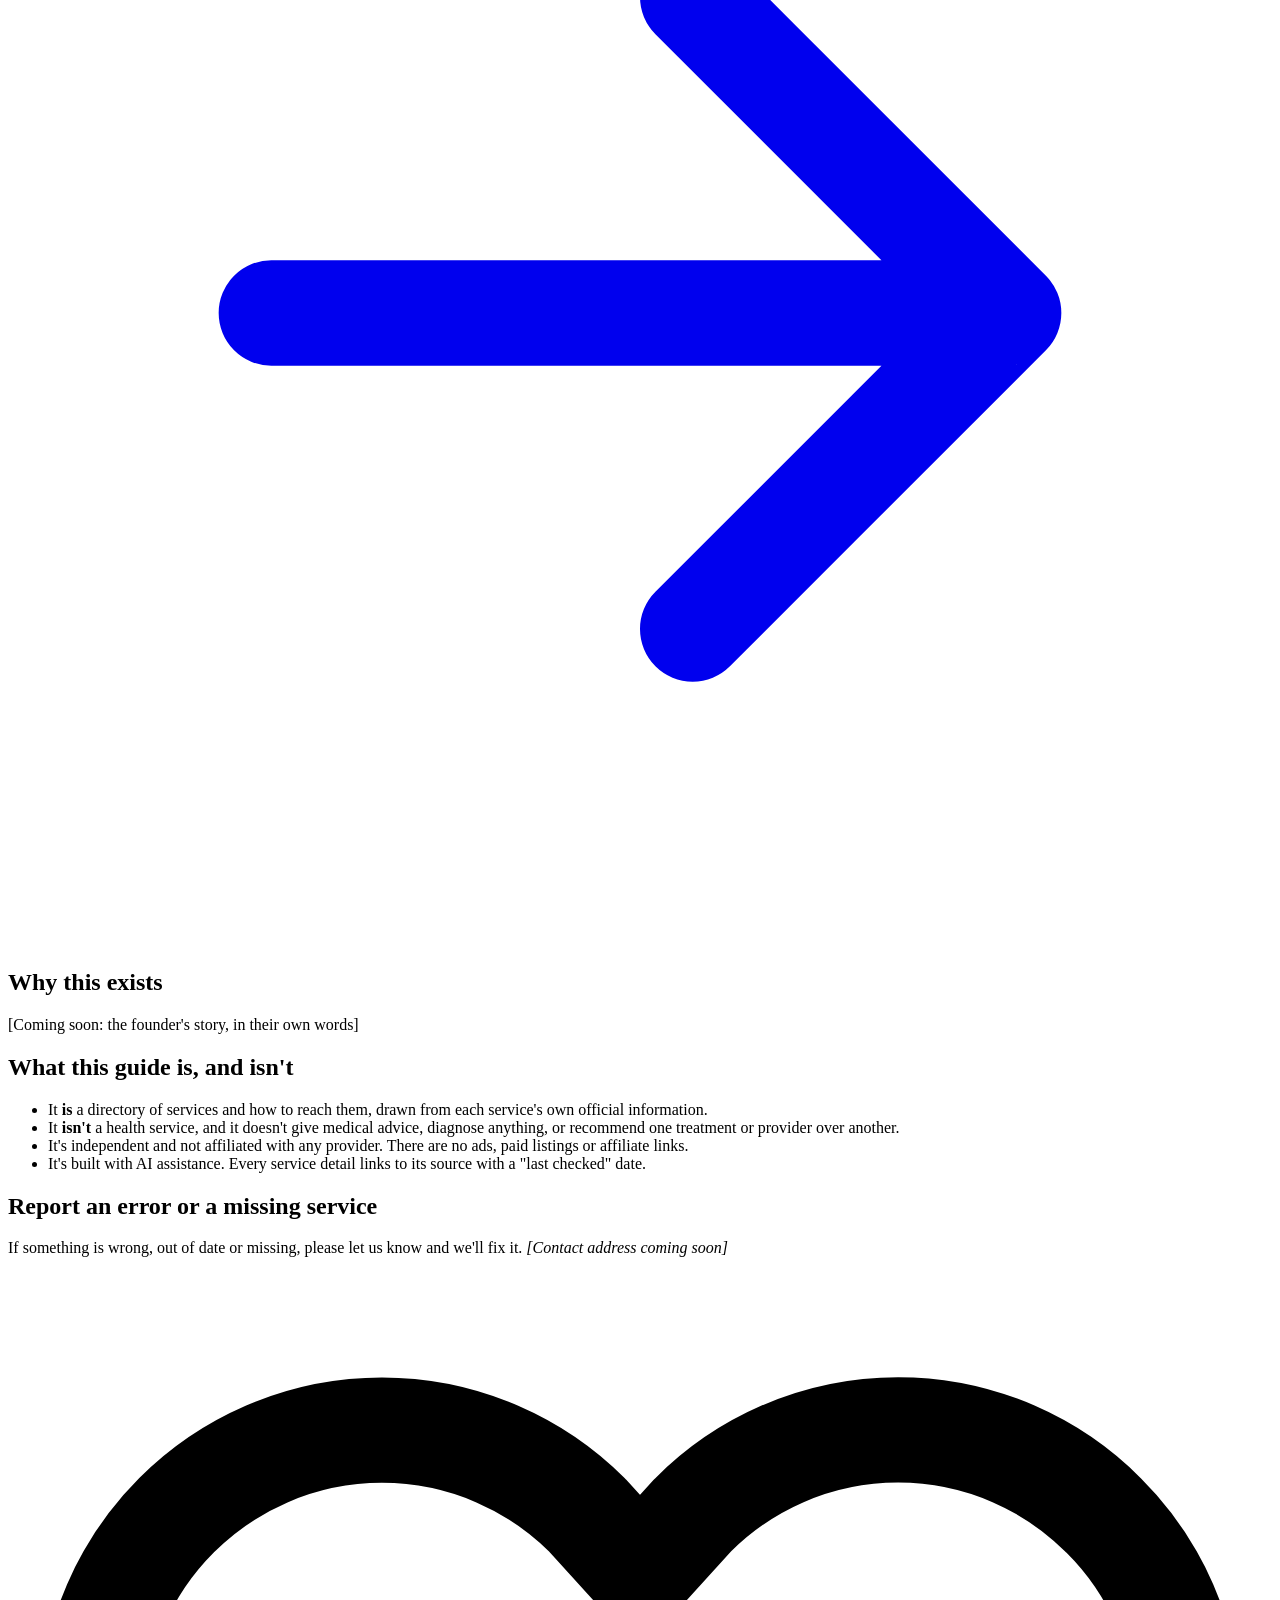
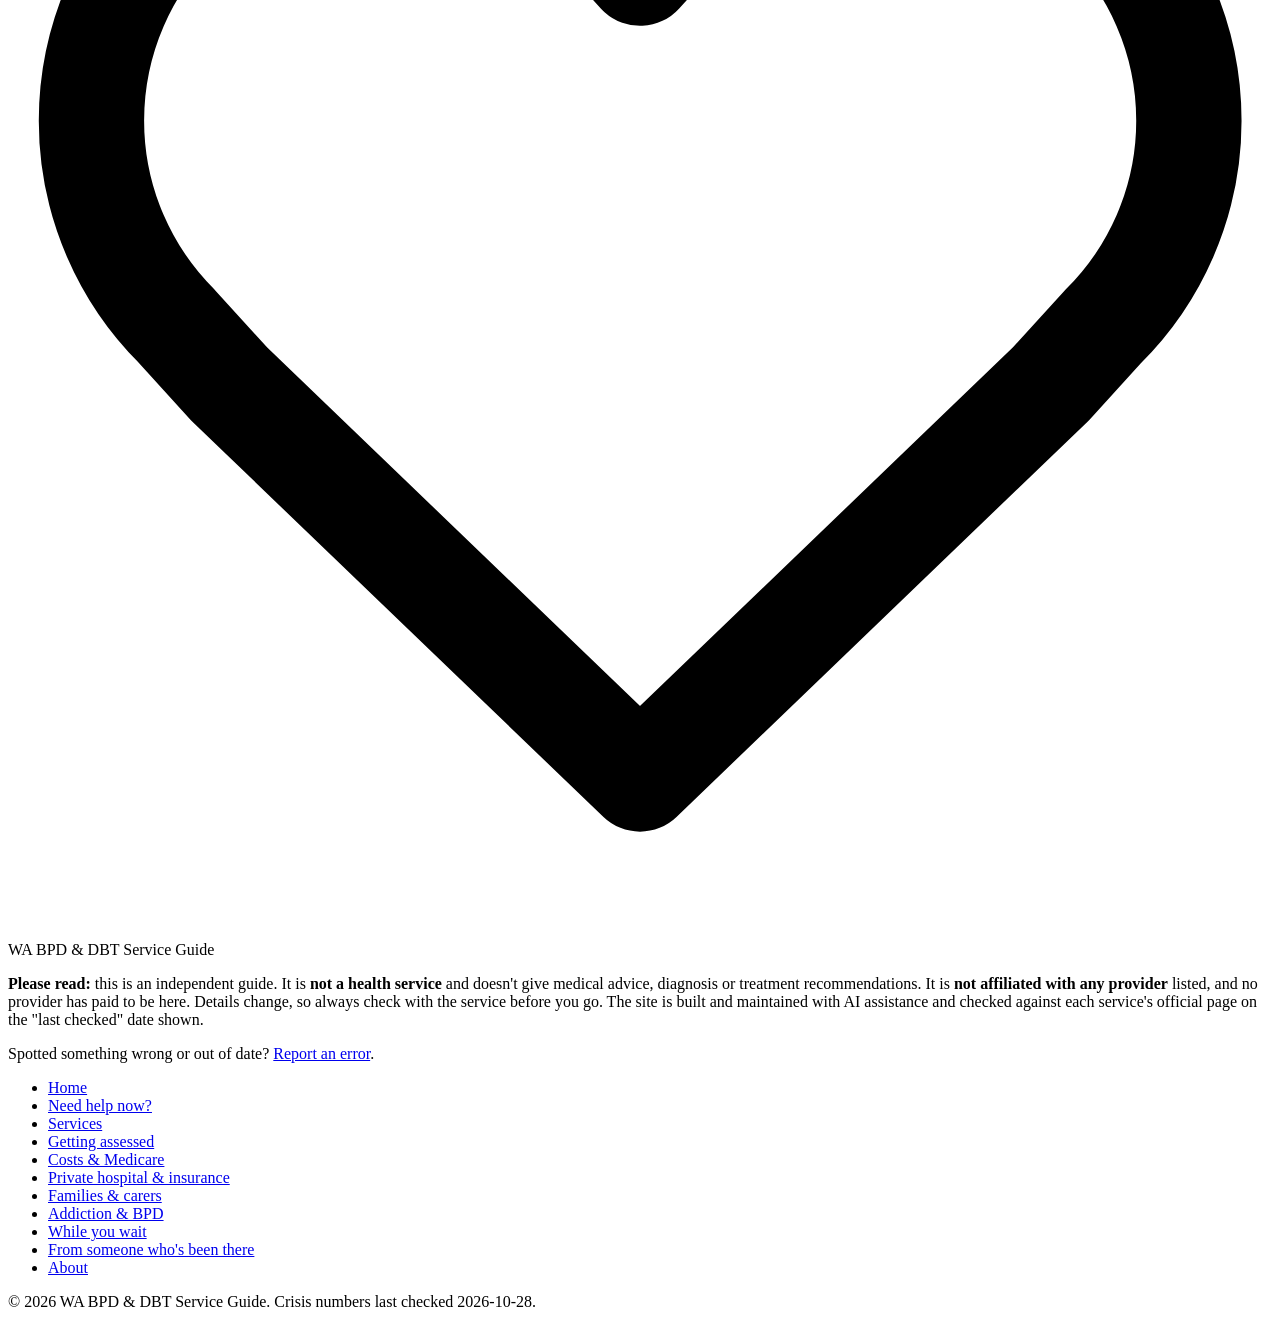
==== commit 5db02ea4: "Add While you wait page (10 Nov 2026) Co-authored-by: thomasjohnston737 <thomasjohnston737@users.nor" ====
--- a/about/index.html
+++ b/about/index.html
@@ -23,7 +23,7 @@
 <a class="btn-urgent" href="/bpd-wa-guide/help-now/" aria-label="Need help now? Crisis and support lines"><svg class="ic sm" viewBox="0 0 24 24" aria-hidden="true" focusable="false" fill="none" stroke="currentColor" stroke-width="2" stroke-linecap="round" stroke-linejoin="round"><path d="M22 16.9v3a2 2 0 0 1-2.2 2 19.8 19.8 0 0 1-8.6-3.1 19.5 19.5 0 0 1-6-6A19.8 19.8 0 0 1 2.1 4.2 2 2 0 0 1 4.1 2h3a2 2 0 0 1 2 1.7c.1 1 .4 1.9.7 2.8a2 2 0 0 1-.5 2.1L8 9.9a16 16 0 0 0 6 6l1.3-1.3a2 2 0 0 1 2.1-.4c.9.3 1.8.6 2.8.7a2 2 0 0 1 1.7 2z"/></svg><span>Help now</span></a>
 <button type="button" class="nav-toggle" aria-expanded="false" aria-controls="mainnav"><svg class="ic" viewBox="0 0 24 24" aria-hidden="true" focusable="false" fill="none" stroke="currentColor" stroke-width="2" stroke-linecap="round" stroke-linejoin="round"><path d="M4 7h16M4 12h16M4 17h16"/></svg><span>Menu</span></button>
 </div>
-<nav id="mainnav" class="mainnav" aria-label="Main"><ul><li><a href="/bpd-wa-guide/">Home</a></li><li><a href="/bpd-wa-guide/help-now/">Need help now?</a></li><li><a href="/bpd-wa-guide/services/">Services</a></li><li><a href="/bpd-wa-guide/getting-assessed/">Getting assessed</a></li><li><a href="/bpd-wa-guide/costs-and-medicare/">Costs &amp; Medicare</a></li><li><a href="/bpd-wa-guide/private-hospital-and-insurance/">Private hospital &amp; insurance</a></li><li><a href="/bpd-wa-guide/families-and-carers/">Families &amp; carers</a></li><li><a href="/bpd-wa-guide/addiction-and-bpd/">Addiction &amp; BPD</a></li><li><a href="/bpd-wa-guide/from-someone-whos-been-there/">From someone who&#x27;s been there</a></li><li><a href="/bpd-wa-guide/about/" aria-current=page>About</a></li></ul></nav>
+<nav id="mainnav" class="mainnav" aria-label="Main"><ul><li><a href="/bpd-wa-guide/">Home</a></li><li><a href="/bpd-wa-guide/help-now/">Need help now?</a></li><li><a href="/bpd-wa-guide/services/">Services</a></li><li><a href="/bpd-wa-guide/getting-assessed/">Getting assessed</a></li><li><a href="/bpd-wa-guide/costs-and-medicare/">Costs &amp; Medicare</a></li><li><a href="/bpd-wa-guide/private-hospital-and-insurance/">Private hospital &amp; insurance</a></li><li><a href="/bpd-wa-guide/families-and-carers/">Families &amp; carers</a></li><li><a href="/bpd-wa-guide/addiction-and-bpd/">Addiction &amp; BPD</a></li><li><a href="/bpd-wa-guide/while-you-wait/">While you wait</a></li><li><a href="/bpd-wa-guide/from-someone-whos-been-there/">From someone who&#x27;s been there</a></li><li><a href="/bpd-wa-guide/about/" aria-current=page>About</a></li></ul></nav>
 </div></header>
 <section class="pagehead"><div class="wrap"><h1>About this guide</h1><p class="lede">This guide is made by someone in Perth with lived experience of BPD, who found that working out where to go in WA was harder than it should be.</p></div></section>
 <main id="main"><div class="wrap">
@@ -50,7 +50,7 @@
 <div><p class="fbrand"><span class="mark" aria-hidden="true"><svg class="ic" viewBox="0 0 24 24" aria-hidden="true" focusable="false" fill="none" stroke="currentColor" stroke-width="2" stroke-linecap="round" stroke-linejoin="round"><path d="M20.8 4.6a5.5 5.5 0 0 0-7.8 0L12 5.7l-1-1.1a5.5 5.5 0 0 0-7.8 7.8l1 1.1L12 21l7.8-7.5 1-1.1a5.5 5.5 0 0 0 0-7.8z"/></svg></span> WA BPD & DBT Service Guide</p>
 <p><strong>Please read:</strong> this is an independent guide. It is <strong>not a health service</strong> and doesn't give medical advice, diagnosis or treatment recommendations. It is <strong>not affiliated with any provider</strong> listed, and no provider has paid to be here. Details change, so always check with the service before you go. The site is built and maintained with AI assistance and checked against each service's official page on the "last checked" date shown.</p>
 <p>Spotted something wrong or out of date? <a href="/bpd-wa-guide/about/#report">Report an error</a>.</p></div>
-<nav aria-label="Footer"><ul class="flinks"><li><a href="/bpd-wa-guide/">Home</a></li><li><a href="/bpd-wa-guide/help-now/">Need help now?</a></li><li><a href="/bpd-wa-guide/services/">Services</a></li><li><a href="/bpd-wa-guide/getting-assessed/">Getting assessed</a></li><li><a href="/bpd-wa-guide/costs-and-medicare/">Costs &amp; Medicare</a></li><li><a href="/bpd-wa-guide/private-hospital-and-insurance/">Private hospital &amp; insurance</a></li><li><a href="/bpd-wa-guide/families-and-carers/">Families &amp; carers</a></li><li><a href="/bpd-wa-guide/addiction-and-bpd/">Addiction &amp; BPD</a></li><li><a href="/bpd-wa-guide/from-someone-whos-been-there/">From someone who&#x27;s been there</a></li><li><a href="/bpd-wa-guide/about/">About</a></li></ul></nav>
+<nav aria-label="Footer"><ul class="flinks"><li><a href="/bpd-wa-guide/">Home</a></li><li><a href="/bpd-wa-guide/help-now/">Need help now?</a></li><li><a href="/bpd-wa-guide/services/">Services</a></li><li><a href="/bpd-wa-guide/getting-assessed/">Getting assessed</a></li><li><a href="/bpd-wa-guide/costs-and-medicare/">Costs &amp; Medicare</a></li><li><a href="/bpd-wa-guide/private-hospital-and-insurance/">Private hospital &amp; insurance</a></li><li><a href="/bpd-wa-guide/families-and-carers/">Families &amp; carers</a></li><li><a href="/bpd-wa-guide/addiction-and-bpd/">Addiction &amp; BPD</a></li><li><a href="/bpd-wa-guide/while-you-wait/">While you wait</a></li><li><a href="/bpd-wa-guide/from-someone-whos-been-there/">From someone who&#x27;s been there</a></li><li><a href="/bpd-wa-guide/about/">About</a></li></ul></nav>
 </div>
 <p class="fsmall">&copy; 2026 WA BPD & DBT Service Guide. Crisis numbers last checked 2026-10-28.</p>
 </div></footer>
